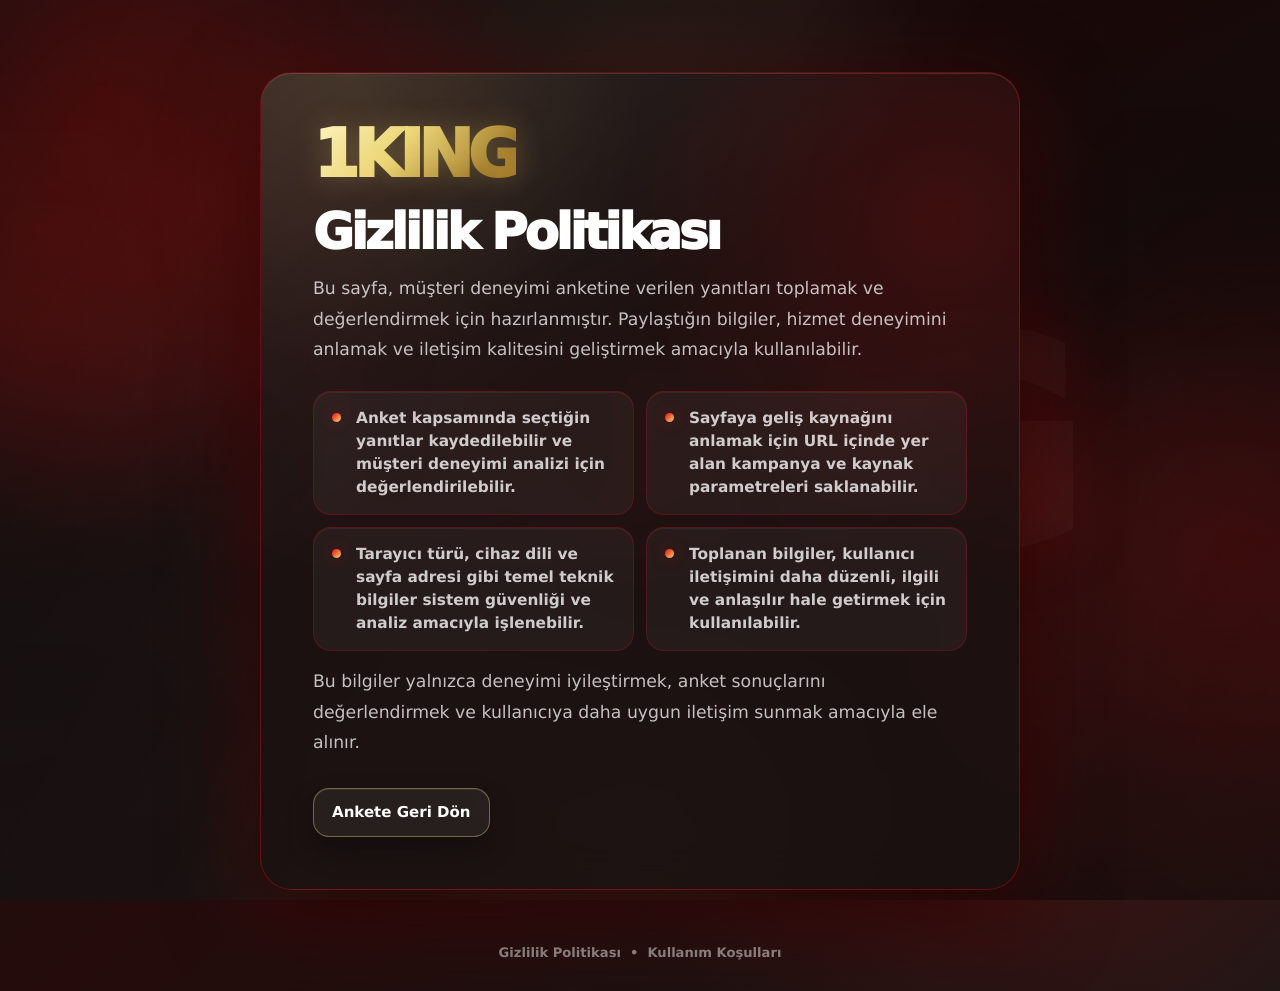
==== privacy.html @ 874cc549 "+" ====
<!DOCTYPE html>
<html lang="tr">

<head>
    <meta charset="UTF-8">
    <meta name="viewport" content="width=device-width, initial-scale=1.0">
    <title>Gizlilik Politikası | 1KING</title>

    <meta name="description" content="1KING müşteri deneyimi anketi için gizlilik politikası.">
    <meta name="theme-color" content="#171716">

    <meta property="og:title" content="Gizlilik Politikası | 1KING">
    <meta property="og:description" content="1KING müşteri deneyimi anketi için gizlilik politikası.">
    <meta property="og:type" content="website">

    <link rel="icon" type="image/svg+xml" href="assets/images/favicon.svg">
    <link rel="stylesheet" href="assets/css/style.css">
</head>

<body>
    <div class="site-shell legal-page">
        <div class="background-scene" aria-hidden="true">
            <div class="background-scene__grid"></div>
            <div class="background-scene__glow background-scene__glow--one"></div>
            <div class="background-scene__glow background-scene__glow--two"></div>
            <div class="background-scene__glow background-scene__glow--three"></div>
            <div class="background-scene__watermark">1KING</div>
        </div>

        <main class="legal-main">
            <article class="legal-card" aria-labelledby="privacy-title">
                <div class="legal-card__content">
                    <a class="legal-logo" href="index.html" aria-label="1KING ana sayfa">1KING</a>

                    <h1 id="privacy-title">Gizlilik Politikası</h1>

                    <p>
                        Bu sayfa, müşteri deneyimi anketine verilen yanıtları toplamak ve değerlendirmek için
                        hazırlanmıştır.
                        Paylaştığın bilgiler, hizmet deneyimini anlamak ve iletişim kalitesini geliştirmek amacıyla
                        kullanılabilir.
                    </p>

                    <ul class="legal-list">
                        <li>
                            Anket kapsamında seçtiğin yanıtlar kaydedilebilir ve müşteri deneyimi analizi için
                            değerlendirilebilir.
                        </li>
                        <li>
                            Sayfaya geliş kaynağını anlamak için URL içinde yer alan kampanya ve kaynak parametreleri
                            saklanabilir.
                        </li>
                        <li>
                            Tarayıcı türü, cihaz dili ve sayfa adresi gibi temel teknik bilgiler sistem güvenliği ve
                            analiz amacıyla işlenebilir.
                        </li>
                        <li>
                            Toplanan bilgiler, kullanıcı iletişimini daha düzenli, ilgili ve anlaşılır hale getirmek
                            için kullanılabilir.
                        </li>
                    </ul>

                    <p>
                        Bu bilgiler yalnızca deneyimi iyileştirmek, anket sonuçlarını değerlendirmek ve kullanıcıya daha
                        uygun iletişim
                        sunmak amacıyla ele alınır.
                    </p>

                    <a class="back-link" href="index.html">Ankete Geri Dön</a>
                </div>
            </article>
        </main>

        <footer class="site-footer">
            <nav class="footer-nav" aria-label="Alt bağlantılar">
                <a href="privacy.html">Gizlilik Politikası</a>
                <span aria-hidden="true">•</span>
                <a href="terms.html">Kullanım Koşulları</a>
            </nav>
        </footer>
    </div>
</body>

</html>
---- assets/css/style.css ----
:root {
    --color-black: #171716;
    --color-gold: #ECD677;
    --color-red: #F40A0A;

    --color-white: #ffffff;
    --color-soft-white: rgba(255, 255, 255, 0.88);
    --color-muted: rgba(255, 255, 255, 0.62);
    --color-muted-strong: rgba(255, 255, 255, 0.74);

    --glass-bg: rgba(23, 23, 22, 0.72);
    --glass-bg-strong: rgba(28, 18, 18, 0.82);
    --glass-border: rgba(244, 10, 10, 0.36);
    --glass-border-soft: rgba(236, 214, 119, 0.18);

    --shadow-red: 0 24px 90px rgba(244, 10, 10, 0.24);
    --shadow-card: 0 28px 90px rgba(0, 0, 0, 0.52);
    --radius-card: clamp(24px, 5vw, 32px);
    --radius-button: 18px;

    --font-main: Inter, ui-sans-serif, system-ui, -apple-system, BlinkMacSystemFont, "Segoe UI", sans-serif;

    --container-padding: clamp(16px, 4vw, 32px);
    --card-padding: clamp(22px, 5vw, 42px);
    --ease-premium: cubic-bezier(0.22, 1, 0.36, 1);
}

*,
*::before,
*::after {
    box-sizing: border-box;
}

html {
    width: 100%;
    min-width: 320px;
    overflow-x: hidden;
    background: var(--color-black);
    color: var(--color-white);
    font-family: var(--font-main);
    font-size: 16px;
    line-height: 1.5;
    -webkit-text-size-adjust: 100%;
    text-size-adjust: 100%;
    scroll-behavior: smooth;
}

body {
    width: 100%;
    min-width: 320px;
    min-height: 100vh;
    min-height: 100svh;
    margin: 0;
    overflow-x: hidden;
    background:
        radial-gradient(circle at 18% 18%, rgba(244, 10, 10, 0.24), transparent 30%),
        radial-gradient(circle at 80% 72%, rgba(244, 10, 10, 0.16), transparent 32%),
        linear-gradient(135deg, #171716 0%, #210c0c 48%, #171716 100%);
    color: var(--color-white);
    font-family: var(--font-main);
    text-rendering: geometricPrecision;
    -webkit-font-smoothing: antialiased;
    -moz-osx-font-smoothing: grayscale;
}

button,
a {
    font: inherit;
}

button {
    border: 0;
}

a {
    color: inherit;
    text-decoration: none;
}

img,
svg {
    display: block;
    max-width: 100%;
}

.site-shell {
    position: relative;
    z-index: 1;
    display: flex;
    flex-direction: column;
    width: 100%;
    min-height: 100vh;
    min-height: 100svh;
    overflow: hidden;
    isolation: isolate;
}

.background-scene {
    position: fixed;
    inset: 0;
    z-index: -2;
    overflow: hidden;
    pointer-events: none;
    background:
        radial-gradient(circle at 50% 8%, rgba(236, 214, 119, 0.06), transparent 28%),
        linear-gradient(180deg, rgba(23, 23, 22, 0.1), rgba(23, 23, 22, 0.58));
}

.background-scene::before {
    content: "";
    position: absolute;
    inset: -20%;
    background:
        radial-gradient(circle at 20% 22%, rgba(244, 10, 10, 0.28), transparent 24%),
        radial-gradient(circle at 90% 64%, rgba(244, 10, 10, 0.18), transparent 26%),
        radial-gradient(circle at 42% 84%, rgba(236, 214, 119, 0.08), transparent 22%);
    filter: blur(18px);
    opacity: 0.82;
    animation: glowDrift 14s var(--ease-premium) infinite alternate;
}

.background-scene::after {
    content: "";
    position: absolute;
    inset: 0;
    background:
        linear-gradient(120deg, transparent 0%, rgba(255, 255, 255, 0.035) 45%, transparent 55%),
        radial-gradient(circle at center, transparent 0%, rgba(0, 0, 0, 0.34) 75%);
    opacity: 0.8;
}

.background-scene__grid {
    position: absolute;
    inset: 0;
    opacity: 0.17;
    background-image:
        linear-gradient(rgba(236, 214, 119, 0.12) 1px, transparent 1px),
        linear-gradient(90deg, rgba(244, 10, 10, 0.16) 1px, transparent 1px);
    background-size: 42px 42px;
    mask-image: radial-gradient(circle at center, black 0%, transparent 78%);
    -webkit-mask-image: radial-gradient(circle at center, black 0%, transparent 78%);
}

.background-scene__glow {
    position: absolute;
    width: clamp(180px, 40vw, 520px);
    aspect-ratio: 1;
    border-radius: 999px;
    filter: blur(20px);
    opacity: 0.55;
    mix-blend-mode: screen;
}

.background-scene__glow--one {
    top: 8%;
    left: -18%;
    background: radial-gradient(circle, rgba(244, 10, 10, 0.34), transparent 68%);
}

.background-scene__glow--two {
    right: -16%;
    bottom: 12%;
    background: radial-gradient(circle, rgba(244, 10, 10, 0.26), transparent 70%);
}

.background-scene__glow--three {
    left: 32%;
    bottom: -22%;
    background: radial-gradient(circle, rgba(236, 214, 119, 0.12), transparent 68%);
}

.background-scene__watermark {
    position: absolute;
    top: 50%;
    left: 50%;
    transform: translate(-50%, -50%);
    width: max-content;
    max-width: 100vw;
    color: rgba(255, 255, 255, 0.035);
    font-size: clamp(76px, 22vw, 330px);
    font-weight: 950;
    line-height: 0.8;
    letter-spacing: -0.12em;
    text-transform: uppercase;
    text-shadow: 0 0 70px rgba(244, 10, 10, 0.18);
    user-select: none;
    white-space: nowrap;
}

.survey-main {
    position: relative;
    z-index: 2;
    display: flex;
    flex: 1 0 auto;
    align-items: center;
    justify-content: center;
    width: 100%;
    padding: clamp(28px, 7vh, 72px) var(--container-padding) clamp(24px, 5vh, 56px);
}

.survey-section {
    display: grid;
    width: 100%;
    max-width: 680px;
    justify-items: center;
    gap: clamp(18px, 3.2vh, 30px);
}

.brand-logo {
    position: relative;
    display: inline-flex;
    align-items: center;
    justify-content: center;
    max-width: 100%;
    color: transparent;
    background: linear-gradient(135deg, #fff7c4 0%, var(--color-gold) 38%, #9d7525 78%, #fff2a1 100%);
    background-clip: text;
    -webkit-background-clip: text;
    font-size: clamp(42px, 12vw, 88px);
    font-weight: 950;
    line-height: 0.88;
    letter-spacing: -0.085em;
    text-align: center;
    text-transform: uppercase;
    text-shadow:
        0 0 24px rgba(236, 214, 119, 0.28),
        0 0 54px rgba(244, 10, 10, 0.16);
    filter: drop-shadow(0 14px 34px rgba(0, 0, 0, 0.5));
    animation: logoReveal 760ms var(--ease-premium) both;
}

.brand-logo::after {
    content: "";
    position: absolute;
    left: 9%;
    right: 4%;
    bottom: -12px;
    height: 1px;
    background: linear-gradient(90deg, transparent, rgba(236, 214, 119, 0.75), rgba(244, 10, 10, 0.55), transparent);
    box-shadow: 0 0 22px rgba(244, 10, 10, 0.42);
}

.survey-card {
    position: relative;
    width: 100%;
    max-width: 580px;
    min-height: 410px;
    overflow: hidden;
    border: 1px solid var(--glass-border);
    border-radius: var(--radius-card);
    background:
        linear-gradient(145deg, rgba(255, 255, 255, 0.075), transparent 34%),
        linear-gradient(180deg, rgba(244, 10, 10, 0.055), rgba(23, 23, 22, 0.76)),
        var(--glass-bg);
    box-shadow:
        var(--shadow-card),
        var(--shadow-red),
        inset 0 1px 0 rgba(255, 255, 255, 0.12),
        inset 0 0 0 1px rgba(236, 214, 119, 0.06);
    backdrop-filter: blur(22px);
    -webkit-backdrop-filter: blur(22px);
    animation: cardReveal 760ms 120ms var(--ease-premium) both;
}

.survey-card::before {
    content: "";
    position: absolute;
    inset: 0;
    border-radius: inherit;
    pointer-events: none;
    background:
        radial-gradient(circle at 16% 0%, rgba(236, 214, 119, 0.14), transparent 34%),
        radial-gradient(circle at 85% 18%, rgba(244, 10, 10, 0.18), transparent 34%);
    opacity: 0.9;
}

.survey-card::after {
    content: "";
    position: absolute;
    inset: 1px;
    border-radius: calc(var(--radius-card) - 1px);
    pointer-events: none;
    border: 1px solid rgba(255, 255, 255, 0.045);
}

.survey-card__shine {
    position: absolute;
    top: -44%;
    left: -32%;
    width: 78%;
    height: 78%;
    transform: rotate(32deg);
    background: linear-gradient(90deg, transparent, rgba(255, 255, 255, 0.08), transparent);
    opacity: 0.64;
    pointer-events: none;
}

.survey-card__inner {
    position: relative;
    z-index: 2;
    display: flex;
    min-height: 410px;
    padding: var(--card-padding);
}

.quiz-root {
    display: flex;
    width: 100%;
}

.quiz-view {
    display: flex;
    flex-direction: column;
    width: 100%;
    min-height: 100%;
    animation: contentIn 460ms var(--ease-premium) both;
}

.quiz-view.is-exiting {
    animation: contentOut 220ms ease both;
}

.step-area {
    display: grid;
    gap: 12px;
    margin-bottom: clamp(24px, 4vw, 34px);
}

.step-meta {
    display: flex;
    align-items: center;
    justify-content: space-between;
    gap: 14px;
}

.step-label {
    color: var(--color-gold);
    font-size: 0.82rem;
    font-weight: 800;
    letter-spacing: 0.08em;
    text-transform: uppercase;
    text-shadow: 0 0 18px rgba(236, 214, 119, 0.24);
}

.step-dots {
    display: inline-flex;
    align-items: center;
    justify-content: flex-end;
    gap: 7px;
}

.step-dot {
    width: 8px;
    height: 8px;
    border: 1px solid rgba(236, 214, 119, 0.28);
    border-radius: 999px;
    background: rgba(255, 255, 255, 0.11);
    box-shadow: inset 0 0 0 1px rgba(255, 255, 255, 0.035);
    transition:
        width 260ms var(--ease-premium),
        background-color 260ms var(--ease-premium),
        border-color 260ms var(--ease-premium),
        box-shadow 260ms var(--ease-premium);
}

.step-dot.is-active {
    width: 24px;
    border-color: rgba(244, 10, 10, 0.72);
    background: linear-gradient(90deg, var(--color-red), var(--color-gold));
    box-shadow: 0 0 18px rgba(244, 10, 10, 0.44);
}

.step-dot.is-complete {
    border-color: rgba(236, 214, 119, 0.56);
    background: rgba(236, 214, 119, 0.82);
    box-shadow: 0 0 14px rgba(236, 214, 119, 0.2);
}

.progress-track {
    position: relative;
    width: 100%;
    height: 5px;
    overflow: hidden;
    border-radius: 999px;
    background: rgba(255, 255, 255, 0.085);
    box-shadow:
        inset 0 0 0 1px rgba(255, 255, 255, 0.035),
        0 0 22px rgba(244, 10, 10, 0.08);
}

.progress-fill {
    position: absolute;
    inset: 0 auto 0 0;
    width: var(--progress, 33.333%);
    border-radius: inherit;
    background: linear-gradient(90deg, var(--color-red), #ff4747, var(--color-gold));
    box-shadow: 0 0 20px rgba(244, 10, 10, 0.46);
    transition: width 420ms var(--ease-premium);
}

.question-block {
    display: grid;
    gap: 12px;
    margin-bottom: clamp(22px, 5vw, 30px);
}

.question-kicker {
    margin: 0;
    color: var(--color-muted);
    font-size: clamp(0.78rem, 2.2vw, 0.88rem);
    font-weight: 700;
    letter-spacing: 0.08em;
    text-transform: uppercase;
}

.question-title {
    margin: 0;
    color: var(--color-white);
    font-size: clamp(1.36rem, 5.7vw, 2.15rem);
    font-weight: 860;
    line-height: 1.13;
    letter-spacing: -0.045em;
    text-wrap: balance;
}

.answers-list {
    display: grid;
    gap: 12px;
    margin-top: auto;
}

.answer-button {
    position: relative;
    display: grid;
    grid-template-columns: auto 1fr;
    align-items: center;
    width: 100%;
    min-height: 58px;
    padding: 15px 16px;
    overflow: hidden;
    border: 1px solid rgba(244, 10, 10, 0.38);
    border-radius: var(--radius-button);
    background:
        linear-gradient(135deg, rgba(255, 255, 255, 0.07), transparent 44%),
        rgba(16, 15, 15, 0.78);
    color: var(--color-soft-white);
    text-align: left;
    cursor: pointer;
    box-shadow:
        0 12px 26px rgba(0, 0, 0, 0.24),
        inset 0 1px 0 rgba(255, 255, 255, 0.08);
    transition:
        transform 240ms var(--ease-premium),
        border-color 240ms var(--ease-premium),
        background-color 240ms var(--ease-premium),
        box-shadow 240ms var(--ease-premium),
        color 240ms var(--ease-premium),
        opacity 240ms var(--ease-premium);
    -webkit-tap-highlight-color: transparent;
}

.answer-button::before {
    content: "";
    position: absolute;
    inset: 0;
    background:
        radial-gradient(circle at 90% 20%, rgba(236, 214, 119, 0.12), transparent 28%),
        linear-gradient(90deg, rgba(244, 10, 10, 0.12), transparent 62%);
    opacity: 0;
    transition: opacity 240ms var(--ease-premium);
}

.answer-button::after {
    content: "";
    position: absolute;
    top: 0;
    bottom: 0;
    left: -38%;
    width: 30%;
    transform: skewX(-20deg);
    background: linear-gradient(90deg, transparent, rgba(255, 255, 255, 0.13), transparent);
    opacity: 0;
    transition:
        left 520ms var(--ease-premium),
        opacity 220ms var(--ease-premium);
}

.answer-button__mark {
    position: relative;
    z-index: 1;
    display: inline-grid;
    place-items: center;
    width: 31px;
    height: 31px;
    margin-right: 12px;
    border: 1px solid rgba(236, 214, 119, 0.28);
    border-radius: 999px;
    color: var(--color-gold);
    background: rgba(255, 255, 255, 0.045);
    font-size: 0.78rem;
    font-weight: 900;
    letter-spacing: -0.03em;
    box-shadow: inset 0 0 0 1px rgba(255, 255, 255, 0.04);
    transition:
        background-color 240ms var(--ease-premium),
        border-color 240ms var(--ease-premium),
        color 240ms var(--ease-premium),
        box-shadow 240ms var(--ease-premium);
}

.answer-button__text {
    position: relative;
    z-index: 1;
    color: inherit;
    font-size: clamp(0.94rem, 3.7vw, 1.02rem);
    font-weight: 700;
    line-height: 1.35;
}

.answer-button:hover {
    transform: translateY(-3px);
    border-color: rgba(244, 10, 10, 0.74);
    color: #ffffff;
    background-color: rgba(27, 17, 17, 0.9);
    box-shadow:
        0 18px 34px rgba(0, 0, 0, 0.34),
        0 0 28px rgba(244, 10, 10, 0.24),
        inset 0 1px 0 rgba(255, 255, 255, 0.1);
}

.answer-button:hover::before {
    opacity: 1;
}

.answer-button:hover::after {
    left: 118%;
    opacity: 1;
}

.answer-button:hover .answer-button__mark {
    border-color: rgba(236, 214, 119, 0.72);
    background: rgba(236, 214, 119, 0.13);
    box-shadow: 0 0 18px rgba(236, 214, 119, 0.16);
}

.answer-button:active {
    transform: translateY(-1px) scale(0.99);
}

.answer-button.is-selected {
    border-color: rgba(236, 214, 119, 0.92);
    color: #ffffff;
    background:
        linear-gradient(135deg, rgba(236, 214, 119, 0.12), transparent 40%),
        linear-gradient(90deg, rgba(244, 10, 10, 0.22), rgba(30, 18, 18, 0.92));
    box-shadow:
        0 18px 38px rgba(0, 0, 0, 0.32),
        0 0 34px rgba(244, 10, 10, 0.34),
        inset 0 1px 0 rgba(255, 255, 255, 0.11);
}

.answer-button.is-selected::before {
    opacity: 1;
}

.answer-button.is-selected .answer-button__mark {
    border-color: rgba(236, 214, 119, 0.96);
    color: #171716;
    background: var(--color-gold);
    box-shadow:
        0 0 18px rgba(236, 214, 119, 0.24),
        inset 0 0 0 1px rgba(255, 255, 255, 0.22);
}

.answer-button:disabled {
    cursor: default;
    pointer-events: none;
}

.answer-button:disabled:not(.is-selected) {
    opacity: 0.54;
}

.loading-view,
.final-view {
    display: flex;
    flex-direction: column;
    align-items: center;
    justify-content: center;
    width: 100%;
    min-height: 100%;
    text-align: center;
}

.loading-orb {
    position: relative;
    width: clamp(76px, 22vw, 104px);
    height: clamp(76px, 22vw, 104px);
    margin-bottom: 26px;
    border-radius: 999px;
    background:
        radial-gradient(circle at 35% 28%, rgba(236, 214, 119, 0.85), transparent 18%),
        radial-gradient(circle at center, rgba(244, 10, 10, 0.58), rgba(244, 10, 10, 0.08) 62%, transparent 68%);
    box-shadow:
        0 0 38px rgba(244, 10, 10, 0.36),
        inset 0 0 26px rgba(236, 214, 119, 0.14);
}

.loading-orb::before,
.loading-orb::after {
    content: "";
    position: absolute;
    inset: -8px;
    border: 1px solid rgba(244, 10, 10, 0.42);
    border-top-color: rgba(236, 214, 119, 0.82);
    border-radius: inherit;
    animation: spin 1100ms linear infinite;
}

.loading-orb::after {
    inset: 9px;
    border-color: rgba(236, 214, 119, 0.24);
    border-bottom-color: rgba(244, 10, 10, 0.9);
    animation-duration: 1450ms;
    animation-direction: reverse;
}

.loading-title,
.final-title {
    margin: 0;
    color: #ffffff;
    font-size: clamp(1.45rem, 6vw, 2.34rem);
    font-weight: 900;
    line-height: 1.08;
    letter-spacing: -0.055em;
    text-wrap: balance;
}

.loading-title {
    max-width: 390px;
}

.loading-progress {
    position: relative;
    width: min(100%, 360px);
    height: 10px;
    margin-top: 28px;
    overflow: hidden;
    border-radius: 999px;
    background: rgba(255, 255, 255, 0.09);
    box-shadow:
        inset 0 0 0 1px rgba(255, 255, 255, 0.05),
        0 0 26px rgba(244, 10, 10, 0.08);
}

.loading-progress__fill {
    position: absolute;
    inset: 0 auto 0 0;
    width: 0;
    border-radius: inherit;
    background: linear-gradient(90deg, var(--color-red), #ff4b4b, var(--color-gold));
    box-shadow: 0 0 24px rgba(244, 10, 10, 0.5);
    animation: loadingFill 3000ms linear forwards;
}

.final-badge {
    display: inline-flex;
    align-items: center;
    justify-content: center;
    width: clamp(64px, 18vw, 88px);
    height: clamp(64px, 18vw, 88px);
    margin-bottom: 22px;
    border: 1px solid rgba(236, 214, 119, 0.54);
    border-radius: 999px;
    background:
        radial-gradient(circle at 30% 22%, rgba(236, 214, 119, 0.28), transparent 32%),
        rgba(255, 255, 255, 0.06);
    color: var(--color-gold);
    box-shadow:
        0 0 34px rgba(236, 214, 119, 0.18),
        0 0 42px rgba(244, 10, 10, 0.18),
        inset 0 1px 0 rgba(255, 255, 255, 0.1);
}

.final-badge svg {
    width: 42%;
    height: 42%;
}

.final-text {
    max-width: 420px;
    margin: 14px auto 0;
    color: var(--color-muted-strong);
    font-size: clamp(0.98rem, 3.6vw, 1.08rem);
    font-weight: 500;
    line-height: 1.65;
}

.final-cta {
    position: relative;
    display: inline-flex;
    align-items: center;
    justify-content: center;
    min-height: 56px;
    width: 100%;
    max-width: 360px;
    margin-top: 28px;
    padding: 15px 22px;
    overflow: hidden;
    border: 1px solid rgba(236, 214, 119, 0.62);
    border-radius: 18px;
    background:
        linear-gradient(135deg, rgba(255, 255, 255, 0.12), transparent 36%),
        linear-gradient(90deg, var(--color-red), #c80606);
    color: #ffffff;
    font-size: clamp(0.96rem, 3.8vw, 1.04rem);
    font-weight: 900;
    line-height: 1.2;
    text-align: center;
    box-shadow:
        0 18px 40px rgba(244, 10, 10, 0.3),
        inset 0 1px 0 rgba(255, 255, 255, 0.18);
    transition:
        transform 240ms var(--ease-premium),
        box-shadow 240ms var(--ease-premium),
        border-color 240ms var(--ease-premium),
        filter 240ms var(--ease-premium);
    -webkit-tap-highlight-color: transparent;
}

.final-cta::before {
    content: "";
    position: absolute;
    inset: 0;
    background: linear-gradient(90deg, transparent, rgba(236, 214, 119, 0.26), transparent);
    transform: translateX(-110%);
    transition: transform 540ms var(--ease-premium);
}

.final-cta span {
    position: relative;
    z-index: 1;
}

.final-cta:hover {
    transform: translateY(-3px);
    border-color: rgba(236, 214, 119, 0.9);
    box-shadow:
        0 22px 46px rgba(244, 10, 10, 0.38),
        0 0 34px rgba(236, 214, 119, 0.16),
        inset 0 1px 0 rgba(255, 255, 255, 0.22);
    filter: brightness(1.06);
}

.final-cta:hover::before {
    transform: translateX(110%);
}

.final-cta:active {
    transform: translateY(-1px) scale(0.99);
}

.fallback-message {
    display: grid;
    place-items: center;
    width: 100%;
    min-height: 260px;
    text-align: center;
}

.fallback-message p {
    max-width: 360px;
    margin: 0;
    color: var(--color-muted-strong);
    font-size: 1rem;
    line-height: 1.6;
}

.site-footer {
    position: relative;
    z-index: 3;
    flex: 0 0 auto;
    width: 100%;
    padding: 0 var(--container-padding) clamp(18px, 3vh, 28px);
}

.footer-nav {
    display: flex;
    flex-wrap: wrap;
    align-items: center;
    justify-content: center;
    gap: 9px;
    color: rgba(255, 255, 255, 0.46);
    font-size: 0.78rem;
    font-weight: 600;
    text-align: center;
}

.footer-nav a {
    position: relative;
    transition:
        color 220ms var(--ease-premium),
        text-shadow 220ms var(--ease-premium);
}

.footer-nav a::after {
    content: "";
    position: absolute;
    left: 0;
    right: 0;
    bottom: -4px;
    height: 1px;
    transform: scaleX(0);
    transform-origin: center;
    background: linear-gradient(90deg, var(--color-red), var(--color-gold));
    transition: transform 220ms var(--ease-premium);
}

.footer-nav a:hover {
    color: rgba(255, 255, 255, 0.82);
    text-shadow: 0 0 18px rgba(244, 10, 10, 0.24);
}

.footer-nav a:hover::after {
    transform: scaleX(1);
}

.legal-page {
    min-height: 100vh;
    min-height: 100svh;
}

.legal-main {
    position: relative;
    z-index: 2;
    display: flex;
    flex: 1 0 auto;
    align-items: center;
    justify-content: center;
    width: 100%;
    padding: clamp(32px, 8vh, 74px) var(--container-padding) clamp(28px, 6vh, 58px);
}

.legal-card {
    position: relative;
    width: 100%;
    max-width: 760px;
    overflow: hidden;
    border: 1px solid var(--glass-border);
    border-radius: var(--radius-card);
    background:
        linear-gradient(145deg, rgba(255, 255, 255, 0.072), transparent 38%),
        var(--glass-bg-strong);
    box-shadow:
        var(--shadow-card),
        var(--shadow-red),
        inset 0 1px 0 rgba(255, 255, 255, 0.12);
    backdrop-filter: blur(22px);
    -webkit-backdrop-filter: blur(22px);
    padding: clamp(24px, 6vw, 52px);
    animation: cardReveal 760ms var(--ease-premium) both;
}

.legal-card::before {
    content: "";
    position: absolute;
    inset: 0;
    background:
        radial-gradient(circle at 12% 0%, rgba(236, 214, 119, 0.12), transparent 28%),
        radial-gradient(circle at 90% 18%, rgba(244, 10, 10, 0.16), transparent 32%);
    pointer-events: none;
}

.legal-card__content {
    position: relative;
    z-index: 1;
}

.legal-logo {
    display: inline-flex;
    margin-bottom: 22px;
    color: transparent;
    background: linear-gradient(135deg, #fff7c4 0%, var(--color-gold) 42%, #9d7525 82%);
    background-clip: text;
    -webkit-background-clip: text;
    font-size: clamp(36px, 10vw, 66px);
    font-weight: 950;
    line-height: 0.9;
    letter-spacing: -0.085em;
    text-transform: uppercase;
    text-shadow: 0 0 28px rgba(236, 214, 119, 0.26);
}

.legal-card h1 {
    margin: 0;
    color: #ffffff;
    font-size: clamp(1.7rem, 6.5vw, 3.1rem);
    font-weight: 920;
    line-height: 1.05;
    letter-spacing: -0.06em;
    text-wrap: balance;
}

.legal-card p {
    margin: 16px 0 0;
    color: var(--color-muted-strong);
    font-size: clamp(0.98rem, 3.4vw, 1.08rem);
    font-weight: 500;
    line-height: 1.75;
}

.legal-list {
    display: grid;
    gap: 12px;
    margin: 26px 0 0;
    padding: 0;
    list-style: none;
}

.legal-list li {
    position: relative;
    padding: 15px 16px 15px 42px;
    border: 1px solid rgba(244, 10, 10, 0.24);
    border-radius: 18px;
    background: rgba(255, 255, 255, 0.045);
    color: rgba(255, 255, 255, 0.78);
    font-size: 0.96rem;
    font-weight: 620;
    line-height: 1.5;
    box-shadow: inset 0 1px 0 rgba(255, 255, 255, 0.055);
}

.legal-list li::before {
    content: "";
    position: absolute;
    top: 21px;
    left: 18px;
    width: 9px;
    height: 9px;
    border-radius: 999px;
    background: linear-gradient(135deg, var(--color-red), var(--color-gold));
    box-shadow: 0 0 16px rgba(244, 10, 10, 0.32);
}

.back-link {
    display: inline-flex;
    align-items: center;
    justify-content: center;
    min-height: 48px;
    margin-top: 30px;
    padding: 12px 18px;
    border: 1px solid rgba(236, 214, 119, 0.4);
    border-radius: 16px;
    background: rgba(255, 255, 255, 0.055);
    color: #ffffff;
    font-size: 0.94rem;
    font-weight: 850;
    box-shadow:
        0 14px 28px rgba(0, 0, 0, 0.26),
        inset 0 1px 0 rgba(255, 255, 255, 0.08);
    transition:
        transform 220ms var(--ease-premium),
        border-color 220ms var(--ease-premium),
        box-shadow 220ms var(--ease-premium),
        background-color 220ms var(--ease-premium);
}

.back-link:hover {
    transform: translateY(-2px);
    border-color: rgba(236, 214, 119, 0.78);
    background-color: rgba(244, 10, 10, 0.14);
    box-shadow:
        0 18px 36px rgba(0, 0, 0, 0.32),
        0 0 24px rgba(244, 10, 10, 0.18),
        inset 0 1px 0 rgba(255, 255, 255, 0.12);
}

.visually-hidden {
    position: absolute;
    width: 1px;
    height: 1px;
    margin: -1px;
    padding: 0;
    overflow: hidden;
    white-space: nowrap;
    border: 0;
    clip: rect(0 0 0 0);
    clip-path: inset(50%);
}

:focus {
    outline: none;
}

:focus-visible {
    outline: 3px solid rgba(236, 214, 119, 0.92);
    outline-offset: 4px;
}

@keyframes glowDrift {
    0% {
        transform: translate3d(-1.5%, -1%, 0) scale(1);
    }

    100% {
        transform: translate3d(1.5%, 1%, 0) scale(1.04);
    }
}

@keyframes logoReveal {
    0% {
        opacity: 0;
        transform: translateY(12px) scale(0.96);
        filter: blur(5px) drop-shadow(0 14px 34px rgba(0, 0, 0, 0.5));
    }

    100% {
        opacity: 1;
        transform: translateY(0) scale(1);
        filter: blur(0) drop-shadow(0 14px 34px rgba(0, 0, 0, 0.5));
    }
}

@keyframes cardReveal {
    0% {
        opacity: 0;
        transform: translateY(18px) scale(0.985);
        filter: blur(8px);
    }

    100% {
        opacity: 1;
        transform: translateY(0) scale(1);
        filter: blur(0);
    }
}

@keyframes contentIn {
    0% {
        opacity: 0;
        transform: translateY(12px);
        filter: blur(5px);
    }

    100% {
        opacity: 1;
        transform: translateY(0);
        filter: blur(0);
    }
}

@keyframes contentOut {
    0% {
        opacity: 1;
        transform: translateY(0);
        filter: blur(0);
    }

    100% {
        opacity: 0;
        transform: translateY(-8px);
        filter: blur(5px);
    }
}

@keyframes spin {
    to {
        transform: rotate(360deg);
    }
}

@keyframes loadingFill {
    0% {
        width: 0;
    }

    100% {
        width: 100%;
    }
}

@media (min-width: 480px) {
    .survey-card {
        min-height: 440px;
    }

    .survey-card__inner {
        min-height: 440px;
    }

    .answer-button {
        min-height: 62px;
        padding: 16px 18px;
    }

    .answer-button__mark {
        width: 34px;
        height: 34px;
        margin-right: 14px;
    }

    .footer-nav {
        font-size: 0.82rem;
    }
}

@media (min-width: 768px) {
    .survey-main {
        padding-top: clamp(46px, 8vh, 82px);
        padding-bottom: clamp(36px, 6vh, 68px);
    }

    .survey-section {
        gap: 30px;
    }

    .survey-card {
        max-width: 600px;
        min-height: 462px;
    }

    .survey-card__inner {
        min-height: 462px;
    }

    .step-area {
        margin-bottom: 34px;
    }

    .question-block {
        margin-bottom: 32px;
    }

    .answers-list {
        gap: 14px;
    }

    .answer-button {
        grid-template-columns: auto 1fr;
        min-height: 66px;
        padding: 17px 20px;
    }

    .site-footer {
        padding-bottom: 28px;
    }

    .legal-list {
        grid-template-columns: repeat(2, minmax(0, 1fr));
    }

    .legal-list li {
        min-height: 92px;
    }
}

@media (min-width: 1024px) {
    body {
        background:
            radial-gradient(circle at 16% 20%, rgba(244, 10, 10, 0.22), transparent 28%),
            radial-gradient(circle at 84% 76%, rgba(244, 10, 10, 0.17), transparent 34%),
            linear-gradient(135deg, #171716 0%, #250b0b 46%, #171716 100%);
    }

    .survey-card {
        max-width: 610px;
        min-height: 476px;
    }

    .survey-card__inner {
        min-height: 476px;
    }

    .background-scene__grid {
        background-size: 48px 48px;
        opacity: 0.2;
    }

    .answer-button:hover {
        transform: translateY(-4px);
    }
}

@media (min-width: 1440px) {
    .survey-section {
        max-width: 720px;
    }

    .survey-card {
        max-width: 620px;
    }

    .background-scene__watermark {
        font-size: clamp(260px, 21vw, 380px);
    }
}

@media (max-width: 374px) {
    :root {
        --container-padding: 12px;
        --card-padding: 18px;
    }

    .survey-main {
        padding-top: 24px;
        padding-bottom: 20px;
    }

    .survey-section {
        gap: 18px;
    }

    .brand-logo {
        font-size: 40px;
    }

    .brand-logo::after {
        bottom: -9px;
    }

    .survey-card {
        min-height: 404px;
        border-radius: 23px;
    }

    .survey-card__inner {
        min-height: 404px;
    }

    .question-title {
        font-size: 1.28rem;
    }

    .answer-button {
        min-height: 56px;
        padding: 13px 13px;
        border-radius: 16px;
    }

    .answer-button__mark {
        width: 29px;
        height: 29px;
        margin-right: 10px;
    }

    .answer-button__text {
        font-size: 0.91rem;
    }

    .step-label {
        font-size: 0.76rem;
    }

    .footer-nav {
        font-size: 0.74rem;
    }
}

@media (hover: none) {

    .answer-button:hover,
    .final-cta:hover,
    .back-link:hover {
        transform: none;
    }

    .answer-button:hover::after,
    .final-cta:hover::before {
        opacity: 0;
        transform: none;
    }
}

@media (prefers-reduced-motion: reduce) {

    *,
    *::before,
    *::after {
        scroll-behavior: auto !important;
        animation-duration: 1ms !important;
        animation-iteration-count: 1 !important;
        transition-duration: 1ms !important;
    }

    .loading-progress__fill {
        width: 100%;
    }
}
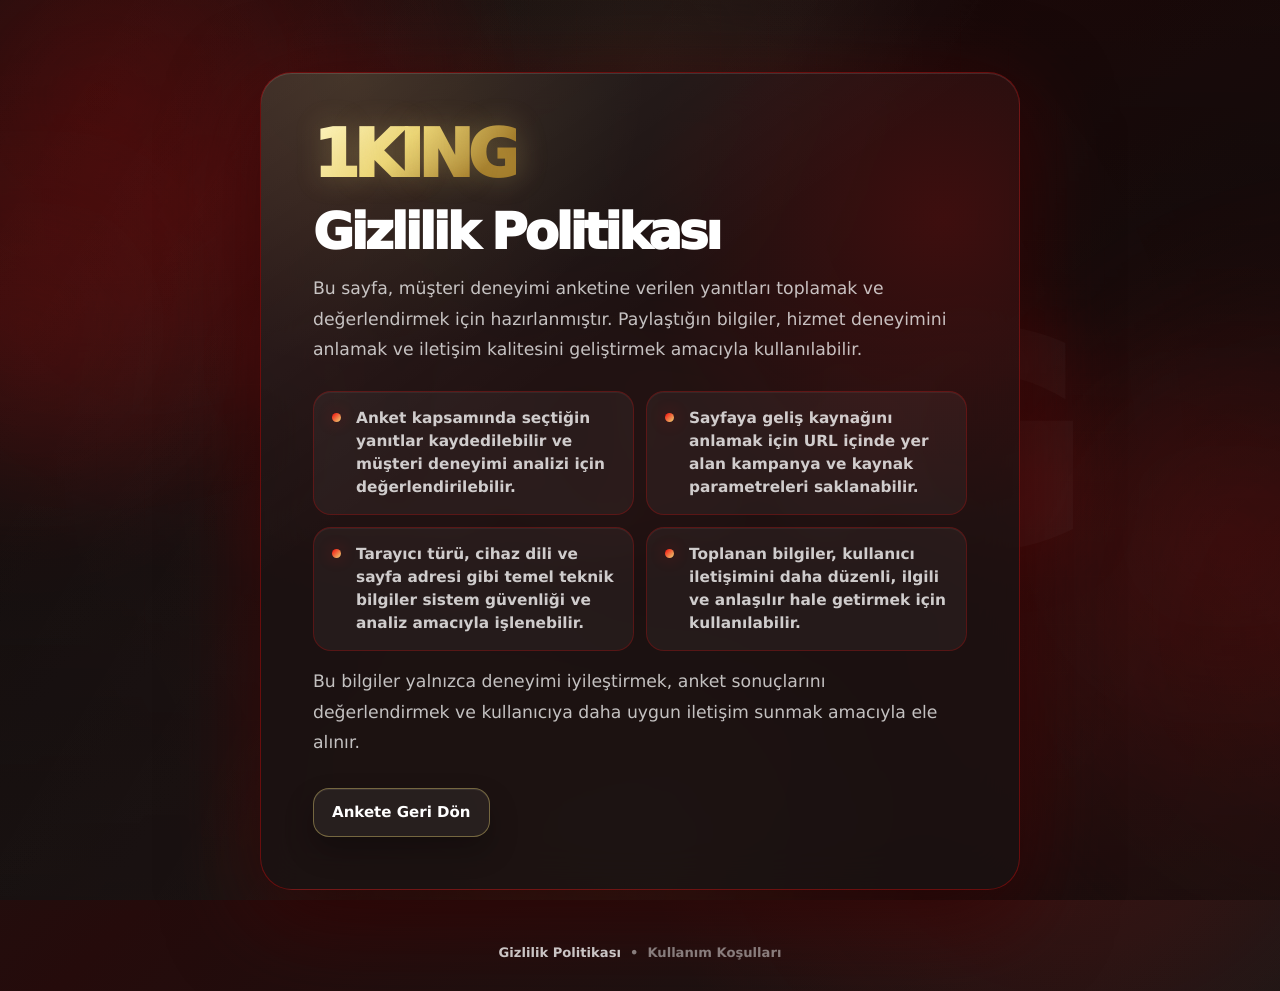
==== commit 33da88cc: "+" ====
--- a/privacy.html
+++ b/privacy.html
@@ -3,7 +3,7 @@
 
 <head>
     <meta charset="UTF-8">
-    <meta name="viewport" content="width=device-width, initial-scale=1.0">
+    <meta name="viewport" content="width=device-width, initial-scale=1.0, viewport-fit=cover">
     <title>Gizlilik Politikası | 1KING</title>
 
     <meta name="description" content="1KING müşteri deneyimi anketi için gizlilik politikası.">
@@ -73,7 +73,7 @@
 
         <footer class="site-footer">
             <nav class="footer-nav" aria-label="Alt bağlantılar">
-                <a href="privacy.html">Gizlilik Politikası</a>
+                <a href="privacy.html" aria-current="page">Gizlilik Politikası</a>
                 <span aria-hidden="true">•</span>
                 <a href="terms.html">Kullanım Koşulları</a>
             </nav>
--- a/assets/css/style.css
+++ b/assets/css/style.css
@@ -23,6 +23,19 @@
     --container-padding: clamp(16px, 4vw, 32px);
     --card-padding: clamp(22px, 5vw, 42px);
     --ease-premium: cubic-bezier(0.22, 1, 0.36, 1);
+    --safe-area-top: 0px;
+    --safe-area-right: 0px;
+    --safe-area-bottom: 0px;
+    --safe-area-left: 0px;
+}
+
+@supports (padding: env(safe-area-inset-top)) {
+    :root {
+        --safe-area-top: env(safe-area-inset-top, 0px);
+        --safe-area-right: env(safe-area-inset-right, 0px);
+        --safe-area-bottom: env(safe-area-inset-bottom, 0px);
+        --safe-area-left: env(safe-area-inset-left, 0px);
+    }
 }
 
 *,
@@ -43,6 +56,7 @@
     -webkit-text-size-adjust: 100%;
     text-size-adjust: 100%;
     scroll-behavior: smooth;
+    color-scheme: dark;
 }
 
 body {
@@ -70,11 +84,19 @@
 
 button {
     border: 0;
+    border-radius: 0;
+    -webkit-appearance: none;
+    appearance: none;
 }
 
 a {
     color: inherit;
     text-decoration: none;
+}
+
+button,
+a {
+    touch-action: manipulation;
 }
 
 img,
@@ -196,6 +218,11 @@
     justify-content: center;
     width: 100%;
     padding: clamp(28px, 7vh, 72px) var(--container-padding) clamp(24px, 5vh, 56px);
+    padding:
+        calc(clamp(28px, 7vh, 72px) + var(--safe-area-top))
+        calc(var(--container-padding) + var(--safe-area-right))
+        clamp(24px, 5vh, 56px)
+        calc(var(--container-padding) + var(--safe-area-left));
 }
 
 .survey-section {
@@ -421,6 +448,12 @@
     line-height: 1.13;
     letter-spacing: -0.045em;
     text-wrap: balance;
+}
+
+.question-title[tabindex="-1"],
+.loading-title[tabindex="-1"],
+.final-title[tabindex="-1"] {
+    outline: none;
 }
 
 .answers-list {
@@ -517,30 +550,32 @@
     line-height: 1.35;
 }
 
-.answer-button:hover {
-    transform: translateY(-3px);
-    border-color: rgba(244, 10, 10, 0.74);
-    color: #ffffff;
-    background-color: rgba(27, 17, 17, 0.9);
-    box-shadow:
-        0 18px 34px rgba(0, 0, 0, 0.34),
-        0 0 28px rgba(244, 10, 10, 0.24),
-        inset 0 1px 0 rgba(255, 255, 255, 0.1);
-}
-
-.answer-button:hover::before {
-    opacity: 1;
-}
-
-.answer-button:hover::after {
-    left: 118%;
-    opacity: 1;
-}
-
-.answer-button:hover .answer-button__mark {
-    border-color: rgba(236, 214, 119, 0.72);
-    background: rgba(236, 214, 119, 0.13);
-    box-shadow: 0 0 18px rgba(236, 214, 119, 0.16);
+@media (hover: hover) and (pointer: fine) {
+    .answer-button:hover {
+        transform: translateY(-3px);
+        border-color: rgba(244, 10, 10, 0.74);
+        color: #ffffff;
+        background-color: rgba(27, 17, 17, 0.9);
+        box-shadow:
+            0 18px 34px rgba(0, 0, 0, 0.34),
+            0 0 28px rgba(244, 10, 10, 0.24),
+            inset 0 1px 0 rgba(255, 255, 255, 0.1);
+    }
+
+    .answer-button:hover::before {
+        opacity: 1;
+    }
+
+    .answer-button:hover::after {
+        left: 118%;
+        opacity: 1;
+    }
+
+    .answer-button:hover .answer-button__mark {
+        border-color: rgba(236, 214, 119, 0.72);
+        background: rgba(236, 214, 119, 0.13);
+        box-shadow: 0 0 18px rgba(236, 214, 119, 0.16);
+    }
 }
 
 .answer-button:active {
@@ -726,6 +761,7 @@
         border-color 240ms var(--ease-premium),
         filter 240ms var(--ease-premium);
     -webkit-tap-highlight-color: transparent;
+    -webkit-text-fill-color: currentColor;
 }
 
 .final-cta::before {
@@ -742,22 +778,37 @@
     z-index: 1;
 }
 
-.final-cta:hover {
-    transform: translateY(-3px);
-    border-color: rgba(236, 214, 119, 0.9);
-    box-shadow:
-        0 22px 46px rgba(244, 10, 10, 0.38),
-        0 0 34px rgba(236, 214, 119, 0.16),
-        inset 0 1px 0 rgba(255, 255, 255, 0.22);
-    filter: brightness(1.06);
-}
-
-.final-cta:hover::before {
-    transform: translateX(110%);
+@media (hover: hover) and (pointer: fine) {
+    .final-cta:hover:not(.is-disabled) {
+        transform: translateY(-3px);
+        border-color: rgba(236, 214, 119, 0.9);
+        box-shadow:
+            0 22px 46px rgba(244, 10, 10, 0.38),
+            0 0 34px rgba(236, 214, 119, 0.16),
+            inset 0 1px 0 rgba(255, 255, 255, 0.22);
+        filter: brightness(1.06);
+    }
+
+    .final-cta:hover:not(.is-disabled)::before {
+        transform: translateX(110%);
+    }
 }
 
 .final-cta:active {
     transform: translateY(-1px) scale(0.99);
+}
+
+.final-cta.is-disabled {
+    cursor: not-allowed;
+    opacity: 0.58;
+    filter: saturate(0.55);
+    box-shadow:
+        0 12px 28px rgba(0, 0, 0, 0.26),
+        inset 0 1px 0 rgba(255, 255, 255, 0.1);
+}
+
+.final-cta.is-disabled:active {
+    transform: none;
 }
 
 .fallback-message {
@@ -782,6 +833,11 @@
     flex: 0 0 auto;
     width: 100%;
     padding: 0 var(--container-padding) clamp(18px, 3vh, 28px);
+    padding:
+        0
+        calc(var(--container-padding) + var(--safe-area-right))
+        calc(clamp(18px, 3vh, 28px) + var(--safe-area-bottom))
+        calc(var(--container-padding) + var(--safe-area-left));
 }
 
 .footer-nav {
@@ -803,6 +859,12 @@
         text-shadow 220ms var(--ease-premium);
 }
 
+.footer-nav a::before {
+    content: "";
+    position: absolute;
+    inset: -10px -4px;
+}
+
 .footer-nav a::after {
     content: "";
     position: absolute;
@@ -816,13 +878,19 @@
     transition: transform 220ms var(--ease-premium);
 }
 
-.footer-nav a:hover {
-    color: rgba(255, 255, 255, 0.82);
-    text-shadow: 0 0 18px rgba(244, 10, 10, 0.24);
-}
-
-.footer-nav a:hover::after {
-    transform: scaleX(1);
+@media (hover: hover) and (pointer: fine) {
+    .footer-nav a:hover {
+        color: rgba(255, 255, 255, 0.82);
+        text-shadow: 0 0 18px rgba(244, 10, 10, 0.24);
+    }
+
+    .footer-nav a:hover::after {
+        transform: scaleX(1);
+    }
+}
+
+.footer-nav a[aria-current="page"] {
+    color: rgba(255, 255, 255, 0.76);
 }
 
 .legal-page {
@@ -839,6 +907,11 @@
     justify-content: center;
     width: 100%;
     padding: clamp(32px, 8vh, 74px) var(--container-padding) clamp(28px, 6vh, 58px);
+    padding:
+        calc(clamp(32px, 8vh, 74px) + var(--safe-area-top))
+        calc(var(--container-padding) + var(--safe-area-right))
+        clamp(28px, 6vh, 58px)
+        calc(var(--container-padding) + var(--safe-area-left));
 }
 
 .legal-card {
@@ -965,14 +1038,16 @@
         background-color 220ms var(--ease-premium);
 }
 
-.back-link:hover {
-    transform: translateY(-2px);
-    border-color: rgba(236, 214, 119, 0.78);
-    background-color: rgba(244, 10, 10, 0.14);
-    box-shadow:
-        0 18px 36px rgba(0, 0, 0, 0.32),
-        0 0 24px rgba(244, 10, 10, 0.18),
-        inset 0 1px 0 rgba(255, 255, 255, 0.12);
+@media (hover: hover) and (pointer: fine) {
+    .back-link:hover {
+        transform: translateY(-2px);
+        border-color: rgba(236, 214, 119, 0.78);
+        background-color: rgba(244, 10, 10, 0.14);
+        box-shadow:
+            0 18px 36px rgba(0, 0, 0, 0.32),
+            0 0 24px rgba(244, 10, 10, 0.18),
+            inset 0 1px 0 rgba(255, 255, 255, 0.12);
+    }
 }
 
 .visually-hidden {
@@ -989,12 +1064,19 @@
 }
 
 :focus {
-    outline: none;
-}
-
-:focus-visible {
     outline: 3px solid rgba(236, 214, 119, 0.92);
     outline-offset: 4px;
+}
+
+@supports selector(:focus-visible) {
+    :focus:not(:focus-visible) {
+        outline: none;
+    }
+
+    :focus-visible {
+        outline: 3px solid rgba(236, 214, 119, 0.92);
+        outline-offset: 4px;
+    }
 }
 
 @keyframes glowDrift {
@@ -1256,18 +1338,33 @@
     }
 }
 
-@media (hover: none) {
-
-    .answer-button:hover,
-    .final-cta:hover,
-    .back-link:hover {
-        transform: none;
-    }
-
-    .answer-button:hover::after,
-    .final-cta:hover::before {
-        opacity: 0;
-        transform: none;
+@media (max-width: 767px) and (max-height: 700px) {
+    .survey-main {
+        align-items: flex-start;
+        padding-top: 20px;
+        padding-top: calc(20px + var(--safe-area-top));
+        padding-bottom: 20px;
+    }
+
+    .survey-section {
+        gap: 18px;
+    }
+
+    .brand-logo {
+        font-size: clamp(40px, 10vw, 58px);
+    }
+
+}
+
+@supports (-webkit-touch-callout: none) and (not (height: 100svh)) {
+    html {
+        height: -webkit-fill-available;
+    }
+
+    body,
+    .site-shell,
+    .legal-page {
+        min-height: -webkit-fill-available;
     }
 }
 
@@ -1285,4 +1382,8 @@
     .loading-progress__fill {
         width: 100%;
     }
-}+
+    .background-scene::before {
+        animation: none !important;
+    }
+}
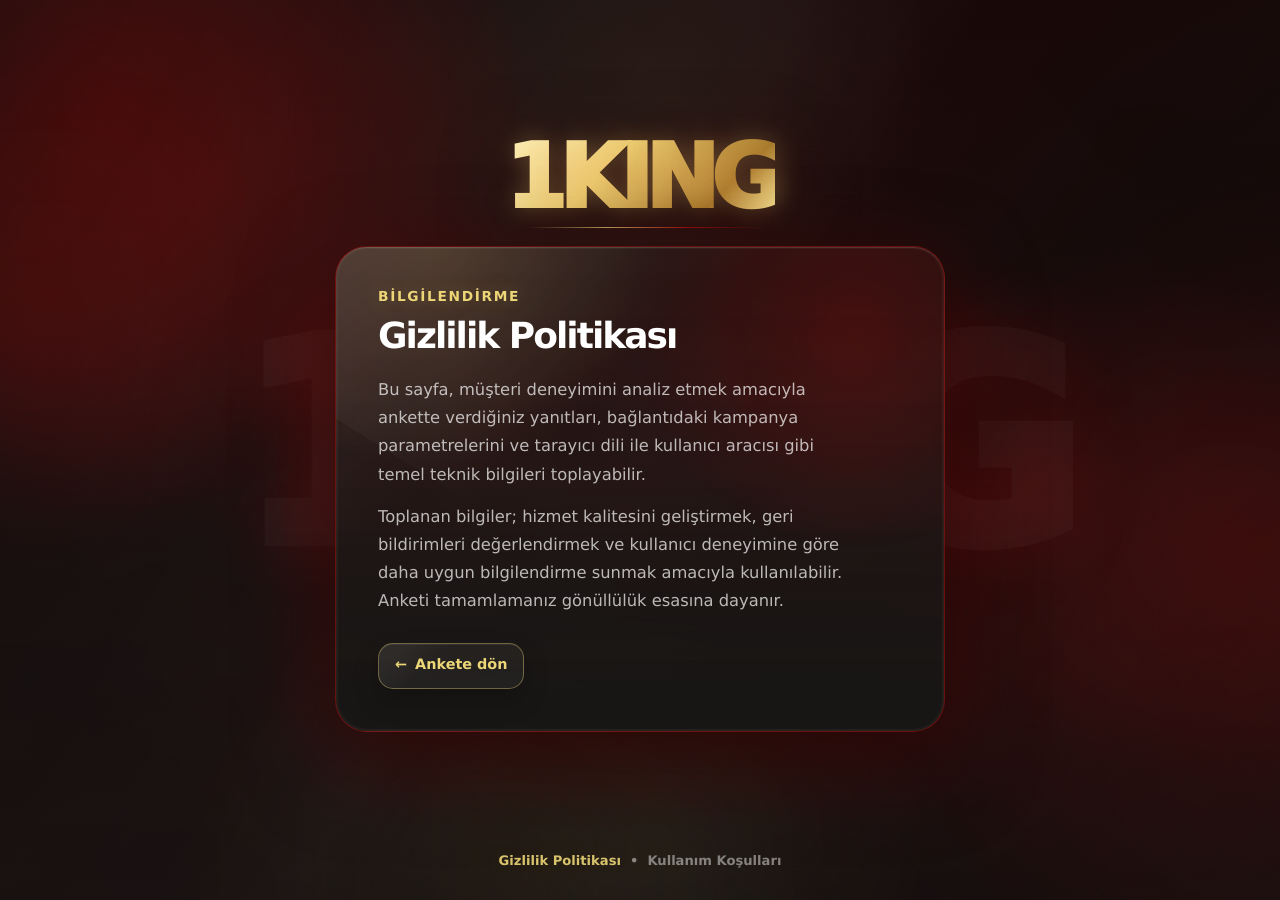
==== commit 8dc72e3b: "+" ====
--- a/privacy.html
+++ b/privacy.html
@@ -18,7 +18,7 @@
 </head>
 
 <body>
-    <div class="site-shell legal-page">
+    <div class="site-shell">
         <div class="background-scene" aria-hidden="true">
             <div class="background-scene__grid"></div>
             <div class="background-scene__glow background-scene__glow--one"></div>
@@ -27,48 +27,39 @@
             <div class="background-scene__watermark">1KING</div>
         </div>
 
-        <main class="legal-main">
-            <article class="legal-card" aria-labelledby="privacy-title">
-                <div class="legal-card__content">
-                    <a class="legal-logo" href="index.html" aria-label="1KING ana sayfa">1KING</a>
+        <main class="survey-main legal-document-main">
+            <section class="survey-section legal-document-section" aria-labelledby="privacy-title">
+                <a class="brand-logo legal-document-logo" href="index.html" aria-label="1KING ana sayfa">1KING</a>
 
-                    <h1 id="privacy-title">Gizlilik Politikası</h1>
+                <article class="survey-card legal-document-card">
+                    <div class="survey-card__shine" aria-hidden="true"></div>
 
-                    <p>
-                        Bu sayfa, müşteri deneyimi anketine verilen yanıtları toplamak ve değerlendirmek için
-                        hazırlanmıştır.
-                        Paylaştığın bilgiler, hizmet deneyimini anlamak ve iletişim kalitesini geliştirmek amacıyla
-                        kullanılabilir.
-                    </p>
+                    <div class="survey-card__inner legal-document-card__inner">
+                        <p class="legal-document-kicker">Bilgilendirme</p>
 
-                    <ul class="legal-list">
-                        <li>
-                            Anket kapsamında seçtiğin yanıtlar kaydedilebilir ve müşteri deneyimi analizi için
-                            değerlendirilebilir.
-                        </li>
-                        <li>
-                            Sayfaya geliş kaynağını anlamak için URL içinde yer alan kampanya ve kaynak parametreleri
-                            saklanabilir.
-                        </li>
-                        <li>
-                            Tarayıcı türü, cihaz dili ve sayfa adresi gibi temel teknik bilgiler sistem güvenliği ve
-                            analiz amacıyla işlenebilir.
-                        </li>
-                        <li>
-                            Toplanan bilgiler, kullanıcı iletişimini daha düzenli, ilgili ve anlaşılır hale getirmek
-                            için kullanılabilir.
-                        </li>
-                    </ul>
+                        <h1 id="privacy-title" class="legal-document-title">Gizlilik Politikası</h1>
 
-                    <p>
-                        Bu bilgiler yalnızca deneyimi iyileştirmek, anket sonuçlarını değerlendirmek ve kullanıcıya daha
-                        uygun iletişim
-                        sunmak amacıyla ele alınır.
-                    </p>
+                        <div class="legal-document-copy">
+                            <p>
+                                Bu sayfa, müşteri deneyimini analiz etmek amacıyla ankette verdiğiniz yanıtları,
+                                bağlantıdaki kampanya parametrelerini ve tarayıcı dili ile kullanıcı aracısı gibi
+                                temel teknik bilgileri toplayabilir.
+                            </p>
 
-                    <a class="back-link" href="index.html">Ankete Geri Dön</a>
-                </div>
-            </article>
+                            <p>
+                                Toplanan bilgiler; hizmet kalitesini geliştirmek, geri bildirimleri değerlendirmek
+                                ve kullanıcı deneyimine göre daha uygun bilgilendirme sunmak amacıyla kullanılabilir.
+                                Anketi tamamlamanız gönüllülük esasına dayanır.
+                            </p>
+                        </div>
+
+                        <a class="legal-document-back" href="index.html">
+                            <span aria-hidden="true">←</span>
+                            Ankete dön
+                        </a>
+                    </div>
+                </article>
+            </section>
         </main>
 
         <footer class="site-footer">
--- a/assets/css/style.css
+++ b/assets/css/style.css
@@ -1387,3 +1387,195 @@
         animation: none !important;
     }
 }
+/* =========================================================
+   Legal document pages
+   Same visual system as the main 1KING quiz card
+   ========================================================= */
+
+.legal-document-main {
+    align-items: center;
+    justify-content: center;
+}
+
+.legal-document-section {
+    max-width: 680px;
+}
+
+.legal-document-logo {
+    text-decoration: none;
+}
+
+.survey-card.legal-document-card {
+    width: 100%;
+    max-width: 580px;
+    min-height: 410px;
+}
+
+.legal-document-card__inner {
+    position: relative;
+    z-index: 2;
+    display: flex;
+    min-height: 410px;
+    flex-direction: column;
+    justify-content: center;
+    align-items: flex-start;
+    padding: var(--card-padding);
+}
+
+.legal-document-kicker {
+    margin: 0 0 12px;
+    color: var(--color-gold);
+    font-size: clamp(0.76rem, 2.2vw, 0.86rem);
+    font-weight: 850;
+    line-height: 1.2;
+    letter-spacing: 0.12em;
+    text-transform: uppercase;
+    text-shadow: 0 0 18px rgba(236, 214, 119, 0.24);
+}
+
+.legal-document-title {
+    margin: 0;
+    max-width: 460px;
+    color: #ffffff;
+    font-size: clamp(1.58rem, 6.2vw, 2.25rem);
+    font-weight: 900;
+    line-height: 1.08;
+    letter-spacing: -0.055em;
+    text-wrap: balance;
+}
+
+.legal-document-copy {
+    display: grid;
+    gap: 14px;
+    margin-top: 20px;
+    max-width: 470px;
+}
+
+.legal-document-copy p {
+    margin: 0;
+    color: rgba(255, 255, 255, 0.7);
+    font-size: clamp(0.94rem, 3.4vw, 1.02rem);
+    font-weight: 500;
+    line-height: 1.72;
+}
+
+.legal-document-back {
+    display: inline-flex;
+    align-items: center;
+    justify-content: center;
+    min-height: 46px;
+    margin-top: 28px;
+    padding: 11px 16px;
+    border: 1px solid rgba(236, 214, 119, 0.38);
+    border-radius: 15px;
+    background:
+        linear-gradient(135deg, rgba(255, 255, 255, 0.065), transparent 42%),
+        rgba(255, 255, 255, 0.045);
+    color: var(--color-gold);
+    font-size: 0.9rem;
+    font-weight: 850;
+    line-height: 1.2;
+    text-decoration: none;
+    box-shadow:
+        0 12px 26px rgba(0, 0, 0, 0.22),
+        inset 0 1px 0 rgba(255, 255, 255, 0.07);
+    transition:
+        transform 220ms var(--ease-premium),
+        border-color 220ms var(--ease-premium),
+        background-color 220ms var(--ease-premium),
+        box-shadow 220ms var(--ease-premium),
+        color 220ms var(--ease-premium);
+}
+
+.legal-document-back span {
+    margin-right: 8px;
+    transition: transform 220ms var(--ease-premium);
+}
+
+.legal-document-back:hover {
+    transform: translateY(-2px);
+    border-color: rgba(236, 214, 119, 0.72);
+    background-color: rgba(244, 10, 10, 0.12);
+    color: #ffffff;
+    box-shadow:
+        0 16px 32px rgba(0, 0, 0, 0.28),
+        0 0 24px rgba(244, 10, 10, 0.18),
+        inset 0 1px 0 rgba(255, 255, 255, 0.11);
+}
+
+.legal-document-back:hover span {
+    transform: translateX(-3px);
+}
+
+.footer-nav a[aria-current="page"] {
+    color: rgba(236, 214, 119, 0.9);
+    text-shadow: 0 0 18px rgba(236, 214, 119, 0.16);
+}
+
+@media (min-width: 480px) {
+    .survey-card.legal-document-card {
+        min-height: 440px;
+    }
+
+    .legal-document-card__inner {
+        min-height: 440px;
+    }
+}
+
+@media (min-width: 768px) {
+    .survey-card.legal-document-card {
+        max-width: 600px;
+        min-height: 462px;
+    }
+
+    .legal-document-card__inner {
+        min-height: 462px;
+    }
+}
+
+@media (min-width: 1024px) {
+    .survey-card.legal-document-card {
+        max-width: 610px;
+        min-height: 476px;
+    }
+
+    .legal-document-card__inner {
+        min-height: 476px;
+    }
+}
+
+@media (min-width: 1440px) {
+    .survey-card.legal-document-card {
+        max-width: 620px;
+    }
+}
+
+@media (max-width: 374px) {
+    .survey-card.legal-document-card {
+        min-height: 404px;
+    }
+
+    .legal-document-card__inner {
+        min-height: 404px;
+    }
+
+    .legal-document-title {
+        font-size: 1.42rem;
+    }
+
+    .legal-document-copy {
+        gap: 12px;
+        margin-top: 16px;
+    }
+
+    .legal-document-copy p {
+        font-size: 0.9rem;
+        line-height: 1.62;
+    }
+
+    .legal-document-back {
+        min-height: 44px;
+        margin-top: 22px;
+        padding: 10px 14px;
+    }
+}
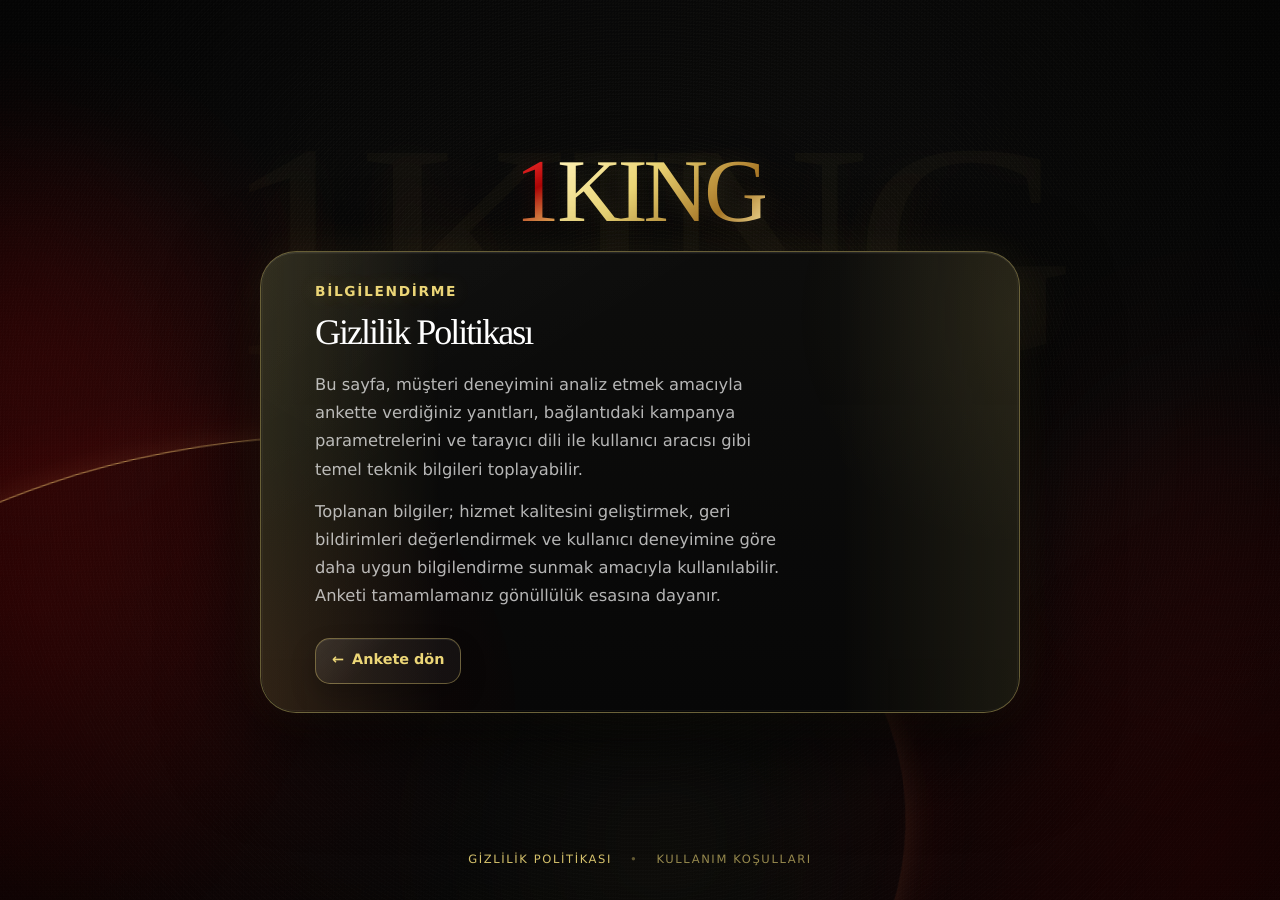
==== commit 647c321c: "update" ====
--- a/privacy.html
+++ b/privacy.html
@@ -29,7 +29,9 @@
 
         <main class="survey-main legal-document-main">
             <section class="survey-section legal-document-section" aria-labelledby="privacy-title">
-                <a class="brand-logo legal-document-logo" href="index.html" aria-label="1KING ana sayfa">1KING</a>
+                <a class="brand-logo legal-document-logo" href="index.html" aria-label="1KING ana sayfa">
+                    <span class="brand-logo__one">1</span><span class="brand-logo__king">KING</span>
+                </a>
 
                 <article class="survey-card legal-document-card">
                     <div class="survey-card__shine" aria-hidden="true"></div>
--- a/assets/css/style.css
+++ b/assets/css/style.css
@@ -27,6 +27,12 @@
     --safe-area-right: 0px;
     --safe-area-bottom: 0px;
     --safe-area-left: 0px;
+    --scene-glow-x: 0px;
+    --scene-glow-y: 0px;
+    --scene-watermark-x: 0px;
+    --scene-watermark-y: 0px;
+    --tilt-x: 0deg;
+    --tilt-y: 0deg;
 }
 
 @supports (padding: env(safe-area-inset-top)) {
@@ -207,6 +213,36 @@
     text-shadow: 0 0 70px rgba(244, 10, 10, 0.18);
     user-select: none;
     white-space: nowrap;
+}
+
+@media (min-width: 1024px) and (hover: hover) and (pointer: fine) and (prefers-reduced-motion: no-preference) {
+    html.has-premium-pointer .background-scene::before {
+        animation: none;
+        transform: translate3d(var(--scene-glow-x), var(--scene-glow-y), 0) scale(1.02);
+        transition: transform 220ms var(--ease-premium);
+    }
+
+    html.has-premium-pointer .background-scene__watermark {
+        transform: translate(
+            calc(-50% + var(--scene-watermark-x)),
+            calc(-50% + var(--scene-watermark-y))
+        );
+        transition: transform 260ms var(--ease-premium);
+    }
+
+    html.has-premium-pointer .survey-card.has-pointer-tilt.is-tilt-ready {
+        animation: none;
+        transform: perspective(1100px) rotateX(var(--tilt-x)) rotateY(var(--tilt-y)) translateZ(0);
+        transform-style: preserve-3d;
+        transform-origin: center;
+        backface-visibility: hidden;
+        will-change: transform;
+        transition: transform 160ms var(--ease-premium);
+    }
+
+    html.has-premium-pointer .survey-card.has-pointer-tilt.is-tilt-ready:not(.is-tilt-active) {
+        transition-duration: 520ms;
+    }
 }
 
 .survey-main {
@@ -340,11 +376,13 @@
     flex-direction: column;
     width: 100%;
     min-height: 100%;
-    animation: contentIn 460ms var(--ease-premium) both;
+    animation: contentIn 360ms var(--ease-premium) both;
+    will-change: opacity, transform, filter;
 }
 
 .quiz-view.is-exiting {
-    animation: contentOut 220ms ease both;
+    pointer-events: none;
+    animation: contentOut 180ms cubic-bezier(0.4, 0, 0.2, 1) both;
 }
 
 .step-area {
@@ -607,6 +645,10 @@
         inset 0 0 0 1px rgba(255, 255, 255, 0.22);
 }
 
+.answer-button.is-selected.is-pulsing {
+    animation: answerSelectedPulse 260ms var(--ease-premium) both;
+}
+
 .answer-button:disabled {
     cursor: default;
     pointer-events: none;
@@ -673,6 +715,17 @@
 
 .loading-title {
     max-width: 390px;
+}
+
+.loading-status {
+    min-height: 2.8em;
+    max-width: 340px;
+    margin: 13px auto 0;
+    color: rgba(236, 214, 119, 0.76);
+    font-size: clamp(0.78rem, 2.8vw, 0.88rem);
+    font-weight: 700;
+    line-height: 1.4;
+    letter-spacing: 0.025em;
 }
 
 .loading-progress {
@@ -688,6 +741,10 @@
         0 0 26px rgba(244, 10, 10, 0.08);
 }
 
+.loading-status + .loading-progress {
+    margin-top: 18px;
+}
+
 .loading-progress__fill {
     position: absolute;
     inset: 0 auto 0 0;
@@ -715,6 +772,34 @@
         0 0 34px rgba(236, 214, 119, 0.18),
         0 0 42px rgba(244, 10, 10, 0.18),
         inset 0 1px 0 rgba(255, 255, 255, 0.1);
+}
+
+.final-view {
+    animation: finalPremiumReveal 720ms var(--ease-premium) both;
+}
+
+.final-view .final-badge {
+    margin-bottom: 14px;
+    animation: finalBadgeReveal 680ms 80ms var(--ease-premium) both;
+}
+
+.final-light-sweep {
+    position: relative;
+    width: min(72%, 280px);
+    height: 1px;
+    margin: 0 auto 18px;
+    overflow: hidden;
+    background: linear-gradient(90deg, transparent, rgba(236, 214, 119, 0.26), transparent);
+}
+
+.final-light-sweep::after {
+    content: "";
+    position: absolute;
+    inset: 0;
+    background: linear-gradient(90deg, transparent, var(--color-red), var(--color-gold), transparent);
+    transform: translateX(-115%);
+    animation: finalLightSweep 1100ms 260ms var(--ease-premium) both;
+    box-shadow: 0 0 12px rgba(236, 214, 119, 0.42);
 }
 
 .final-badge svg {
@@ -762,6 +847,7 @@
         filter 240ms var(--ease-premium);
     -webkit-tap-highlight-color: transparent;
     -webkit-text-fill-color: currentColor;
+    animation: ctaBreathingGlow 3600ms 900ms ease-in-out infinite;
 }
 
 .final-cta::before {
@@ -1120,13 +1206,13 @@
 @keyframes contentIn {
     0% {
         opacity: 0;
-        transform: translateY(12px);
-        filter: blur(5px);
+        transform: translateY(10px) scale(0.992);
+        filter: blur(6px);
     }
 
     100% {
         opacity: 1;
-        transform: translateY(0);
+        transform: translateY(0) scale(1);
         filter: blur(0);
     }
 }
@@ -1134,13 +1220,13 @@
 @keyframes contentOut {
     0% {
         opacity: 1;
-        transform: translateY(0);
+        transform: translateY(0) scale(1);
         filter: blur(0);
     }
 
     100% {
         opacity: 0;
-        transform: translateY(-8px);
+        transform: translateY(-6px) scale(0.992);
         filter: blur(5px);
     }
 }
@@ -1158,6 +1244,97 @@
 
     100% {
         width: 100%;
+    }
+}
+
+@keyframes answerSelectedPulse {
+    0% {
+        transform: scale(1);
+        box-shadow:
+            0 18px 38px rgba(0, 0, 0, 0.32),
+            0 0 18px rgba(244, 10, 10, 0.24),
+            inset 0 1px 0 rgba(255, 255, 255, 0.11);
+    }
+
+    48% {
+        transform: scale(1.012);
+        box-shadow:
+            0 20px 42px rgba(0, 0, 0, 0.34),
+            0 0 30px rgba(244, 10, 10, 0.38),
+            0 0 18px rgba(236, 214, 119, 0.2),
+            inset 0 1px 0 rgba(255, 255, 255, 0.14);
+    }
+
+    100% {
+        transform: scale(1);
+        box-shadow:
+            0 18px 38px rgba(0, 0, 0, 0.32),
+            0 0 34px rgba(244, 10, 10, 0.34),
+            inset 0 1px 0 rgba(255, 255, 255, 0.11);
+    }
+}
+
+@keyframes finalPremiumReveal {
+    0% {
+        opacity: 0;
+        transform: translateY(12px) scale(0.985);
+        filter: blur(5px);
+    }
+
+    100% {
+        opacity: 1;
+        transform: translateY(0) scale(1);
+        filter: blur(0);
+    }
+}
+
+@keyframes finalBadgeReveal {
+    0% {
+        opacity: 0;
+        transform: scale(0.84);
+        box-shadow: 0 0 0 rgba(236, 214, 119, 0);
+    }
+
+    100% {
+        opacity: 1;
+        transform: scale(1);
+        box-shadow:
+            0 0 34px rgba(236, 214, 119, 0.18),
+            0 0 42px rgba(244, 10, 10, 0.18),
+            inset 0 1px 0 rgba(255, 255, 255, 0.1);
+    }
+}
+
+@keyframes finalLightSweep {
+    0% {
+        opacity: 0;
+        transform: translateX(-115%);
+    }
+
+    22% {
+        opacity: 1;
+    }
+
+    100% {
+        opacity: 0.68;
+        transform: translateX(115%);
+    }
+}
+
+@keyframes ctaBreathingGlow {
+    0%,
+    100% {
+        box-shadow:
+            0 18px 40px rgba(244, 10, 10, 0.27),
+            0 0 0 rgba(236, 214, 119, 0),
+            inset 0 1px 0 rgba(255, 255, 255, 0.18);
+    }
+
+    50% {
+        box-shadow:
+            0 20px 44px rgba(244, 10, 10, 0.33),
+            0 0 20px rgba(236, 214, 119, 0.1),
+            inset 0 1px 0 rgba(255, 255, 255, 0.2);
     }
 }
 
@@ -1258,6 +1435,9 @@
         opacity: 0.2;
     }
 
+}
+
+@media (min-width: 1024px) and (hover: hover) and (pointer: fine) {
     .answer-button:hover {
         transform: translateY(-4px);
     }
@@ -1387,11 +1567,6 @@
         animation: none !important;
     }
 }
-/* =========================================================
-   Legal document pages
-   Same visual system as the main 1KING quiz card
-   ========================================================= */
-
 .legal-document-main {
     align-items: center;
     justify-content: center;
@@ -1578,4 +1753,926 @@
         margin-top: 22px;
         padding: 10px 14px;
     }
-}+}
+
+:root {
+    --lux-black: #070707;
+    --lux-graphite: #11100f;
+    --lux-panel: rgba(10, 10, 9, 0.94);
+    --lux-panel-soft: rgba(20, 18, 15, 0.72);
+    --lux-gold: #ECD677;
+    --lux-gold-soft: rgba(236, 214, 119, 0.72);
+    --lux-gold-faint: rgba(236, 214, 119, 0.16);
+    --lux-red: #F40A0A;
+    --lux-red-soft: rgba(244, 10, 10, 0.38);
+    --lux-line: rgba(236, 214, 119, 0.26);
+    --lux-text: rgba(255, 255, 255, 0.92);
+    --lux-muted: rgba(255, 255, 255, 0.58);
+    --lux-radius: clamp(26px, 3vw, 36px);
+}
+
+body {
+    background:
+        radial-gradient(circle at -4% 60%, rgba(151, 7, 7, 0.25), transparent 35%),
+        radial-gradient(circle at 96% 92%, rgba(116, 5, 5, 0.2), transparent 32%),
+        linear-gradient(120deg, #090909 0%, #0d0d0c 48%, #070707 100%);
+}
+
+.background-scene {
+    background:
+        radial-gradient(circle at 3% 68%, rgba(244, 10, 10, 0.13), transparent 36%),
+        radial-gradient(circle at 94% 96%, rgba(244, 10, 10, 0.1), transparent 32%),
+        linear-gradient(180deg, rgba(7, 7, 7, 0.12), rgba(7, 7, 7, 0.68));
+}
+
+.background-scene::before {
+    inset: -12%;
+    opacity: 0.46;
+    filter: blur(34px);
+    background:
+        radial-gradient(circle at -2% 58%, rgba(244, 10, 10, 0.28), transparent 31%),
+        radial-gradient(circle at 96% 98%, rgba(162, 6, 6, 0.18), transparent 29%);
+    animation: luxuryGlowDrift 16s ease-in-out infinite alternate;
+}
+
+.background-scene::after {
+    opacity: 0.72;
+    background:
+        radial-gradient(circle at 50% 50%, transparent 0%, rgba(0, 0, 0, 0.22) 56%, rgba(0, 0, 0, 0.68) 100%),
+        repeating-radial-gradient(circle at 50% 50%, rgba(255, 255, 255, 0.018) 0 1px, transparent 1px 4px);
+}
+
+.background-scene__grid {
+    opacity: 0;
+}
+
+.background-scene__glow--one,
+.background-scene__glow--two,
+.background-scene__glow--three {
+    opacity: 0.28;
+    filter: blur(34px);
+}
+
+.background-scene::selection {
+    background: transparent;
+}
+
+.background-scene__watermark {
+    top: 28%;
+    color: rgba(236, 214, 119, 0.026);
+    font-family: Georgia, "Times New Roman", serif;
+    font-size: clamp(230px, 24vw, 420px);
+    font-weight: 500;
+    letter-spacing: -0.055em;
+    text-shadow:
+        0 0 54px rgba(236, 214, 119, 0.045),
+        0 0 96px rgba(244, 10, 10, 0.045);
+}
+
+.site-shell::before {
+    content: "";
+    position: fixed;
+    left: -27vw;
+    bottom: -30vw;
+    width: 98vw;
+    height: 66vw;
+    border: 1px solid rgba(236, 214, 119, 0.3);
+    border-top-color: rgba(255, 206, 117, 0.62);
+    border-left-color: rgba(244, 10, 10, 0.32);
+    border-right-color: transparent;
+    border-radius: 50%;
+    transform: rotate(-7deg);
+    pointer-events: none;
+    z-index: -1;
+    box-shadow:
+        0 0 28px rgba(236, 214, 119, 0.09),
+        0 0 72px rgba(244, 10, 10, 0.1);
+}
+
+.site-shell::after {
+    content: "";
+    position: fixed;
+    inset: 0;
+    pointer-events: none;
+    z-index: -1;
+    opacity: 0.13;
+    background-image:
+        radial-gradient(circle at 30% 20%, rgba(255, 255, 255, 0.16) 0 1px, transparent 1px),
+        radial-gradient(circle at 70% 80%, rgba(236, 214, 119, 0.12) 0 1px, transparent 1px);
+    background-size: 3px 3px, 5px 5px;
+    mix-blend-mode: soft-light;
+}
+
+.survey-main {
+    padding-top: clamp(28px, 4.5vh, 50px);
+    padding-bottom: clamp(22px, 3.5vh, 38px);
+}
+
+.survey-section {
+    max-width: 1120px;
+    gap: clamp(20px, 2.6vh, 28px);
+}
+
+.brand-area {
+    display: grid;
+    justify-items: center;
+    width: 100%;
+    gap: 7px;
+    animation: luxuryReveal 760ms cubic-bezier(0.22, 1, 0.36, 1) both;
+}
+
+.brand-logo {
+    position: relative;
+    display: inline-flex;
+    align-items: baseline;
+    justify-content: center;
+    gap: 0.015em;
+    font-family: Georgia, "Times New Roman", serif;
+    font-size: clamp(72px, 8vw, 118px);
+    font-weight: 500;
+    line-height: 0.8;
+    letter-spacing: -0.045em;
+    text-transform: uppercase;
+    background: none;
+    -webkit-background-clip: initial;
+    background-clip: initial;
+    color: transparent;
+    filter: drop-shadow(0 18px 34px rgba(0, 0, 0, 0.42));
+    text-shadow: none;
+    animation: none;
+}
+
+.brand-logo::after {
+    display: none;
+}
+
+.brand-logo__one {
+    color: transparent;
+    background: linear-gradient(155deg, #ff3131 0%, #a90707 46%, #f0c464 100%);
+    background-clip: text;
+    -webkit-background-clip: text;
+    -webkit-text-fill-color: transparent;
+    text-shadow: 0 0 24px rgba(244, 10, 10, 0.12);
+}
+
+.brand-logo__king {
+    color: transparent;
+    background: linear-gradient(135deg, #fff3bb 0%, #ecd677 38%, #a97726 78%, #ffe9a1 100%);
+    background-clip: text;
+    -webkit-background-clip: text;
+    -webkit-text-fill-color: transparent;
+    text-shadow: 0 0 20px rgba(236, 214, 119, 0.1);
+}
+
+.brand-subtitle {
+    margin: 0;
+    color: rgba(255, 255, 255, 0.66);
+    font-size: clamp(0.72rem, 1vw, 0.88rem);
+    font-weight: 500;
+    letter-spacing: 0.31em;
+    text-align: center;
+    text-transform: uppercase;
+}
+
+.luxury-tabs {
+    display: inline-flex;
+    align-items: center;
+    justify-content: center;
+    width: min(100%, 600px);
+    min-height: 30px;
+    margin-top: 11px;
+    overflow: visible;
+    border: 0;
+    border-radius: 0;
+    background: transparent;
+    box-shadow: none;
+    backdrop-filter: none;
+    -webkit-backdrop-filter: none;
+}
+
+.luxury-tabs span {
+    position: relative;
+    display: inline-flex;
+    align-items: center;
+    justify-content: center;
+    flex: 1 1 0;
+    min-width: 0;
+    padding: 5px 20px 9px;
+    color: rgba(236, 214, 119, 0.76);
+    font-size: clamp(0.62rem, 0.8vw, 0.72rem);
+    font-weight: 600;
+    letter-spacing: 0.12em;
+    line-height: 1.2;
+    text-align: center;
+    white-space: nowrap;
+    text-transform: uppercase;
+}
+
+.luxury-tabs span::after {
+    content: "";
+    position: absolute;
+    left: 15%;
+    right: 15%;
+    bottom: 0;
+    height: 1px;
+    background: linear-gradient(90deg, transparent, rgba(236, 214, 119, 0.7), transparent);
+}
+
+.luxury-tabs span+span::before {
+    content: "";
+    position: absolute;
+    left: 0;
+    top: 21%;
+    bottom: 30%;
+    width: 1px;
+    background: linear-gradient(180deg, transparent, rgba(236, 214, 119, 0.38), transparent);
+}
+
+.survey-card {
+    width: min(100%, 920px);
+    max-width: 920px;
+    min-height: 448px;
+    border: 1px solid rgba(236, 214, 119, 0.48);
+    border-radius: var(--lux-radius);
+    background:
+        radial-gradient(circle at 0% 100%, rgba(244, 10, 10, 0.04), transparent 35%),
+        linear-gradient(148deg, rgba(255, 255, 255, 0.022), transparent 30%),
+        linear-gradient(180deg, #0d0d0c, #070707);
+    box-shadow:
+        0 36px 100px rgba(0, 0, 0, 0.68),
+        0 0 0 1px rgba(255, 255, 255, 0.018),
+        0 16px 54px rgba(236, 214, 119, 0.055),
+        -16px 18px 60px rgba(244, 10, 10, 0.055),
+        inset 0 1px 0 rgba(255, 255, 255, 0.075);
+    backdrop-filter: blur(18px) saturate(0.9);
+    -webkit-backdrop-filter: blur(18px) saturate(0.9);
+}
+
+.survey-card::before {
+    background:
+        linear-gradient(90deg, rgba(236, 214, 119, 0.2), transparent 24%, transparent 76%, rgba(236, 214, 119, 0.13)),
+        radial-gradient(circle at 99% 14%, rgba(236, 214, 119, 0.07), transparent 27%),
+        radial-gradient(circle at 0% 100%, rgba(244, 10, 10, 0.08), transparent 31%);
+    opacity: 0.7;
+}
+
+.survey-card::after {
+    inset: 1px;
+    border: 1px solid rgba(255, 255, 255, 0.035);
+}
+
+.survey-card__shine {
+    width: 48%;
+    height: 86%;
+    top: -58%;
+    left: -20%;
+    opacity: 0.14;
+    background: linear-gradient(90deg, transparent, rgba(236, 214, 119, 0.11), transparent);
+}
+
+.survey-card__inner {
+    min-height: 448px;
+    padding: 32px clamp(34px, 4.5vw, 54px) 28px;
+}
+
+.quiz-view[data-view="question"] {
+    position: relative;
+}
+
+.quiz-view[data-view="question"]::before {
+    content: "1KING Insight";
+    display: block;
+    margin-bottom: 18px;
+    padding-bottom: 14px;
+    border-bottom: 1px solid rgba(236, 214, 119, 0.16);
+    color: rgba(236, 214, 119, 0.88);
+    font-family: Georgia, "Times New Roman", serif;
+    font-size: clamp(0.96rem, 1.25vw, 1.08rem);
+    font-weight: 500;
+    letter-spacing: -0.02em;
+}
+
+.quiz-view[data-view="question"]::after {
+    content: "Müşteri Deneyimi";
+    position: absolute;
+    top: 0;
+    right: 0;
+    color: rgba(255, 255, 255, 0.67);
+    font-size: clamp(0.72rem, 0.95vw, 0.82rem);
+    font-weight: 450;
+}
+
+.step-area {
+    position: relative;
+    display: grid;
+    grid-template-columns: minmax(0, 1fr) auto;
+    align-items: center;
+    gap: 12px 34px;
+    margin-bottom: 24px;
+}
+
+.step-meta {
+    display: contents;
+}
+
+.step-label {
+    grid-column: 1;
+    color: rgba(236, 214, 119, 0.72);
+    font-size: 0.8rem;
+    font-weight: 500;
+    letter-spacing: 0.08em;
+    text-transform: none;
+    text-shadow: none;
+}
+
+.step-dots {
+    grid-column: 2;
+    grid-row: 1 / span 2;
+    align-self: center;
+    gap: 11px;
+}
+
+.step-dot {
+    width: 13px;
+    height: 13px;
+    border-color: rgba(236, 214, 119, 0.36);
+    background: rgba(0, 0, 0, 0.34);
+    box-shadow:
+        inset 0 0 0 1px rgba(255, 255, 255, 0.035),
+        0 0 0 rgba(244, 10, 10, 0);
+}
+
+.step-dot.is-active {
+    width: 16px;
+    border-color: rgba(236, 214, 119, 0.82);
+    background: radial-gradient(circle, #f7dd7d 0 22%, #a50a0a 26% 44%, rgba(0, 0, 0, 0.35) 48%);
+    box-shadow:
+        0 0 14px rgba(244, 10, 10, 0.24),
+        0 0 0 1px rgba(236, 214, 119, 0.08);
+}
+
+.step-dot.is-complete {
+    border-color: rgba(236, 214, 119, 0.52);
+    background: rgba(236, 214, 119, 0.78);
+}
+
+.progress-track {
+    grid-column: 1;
+    height: 2px;
+    background: rgba(236, 214, 119, 0.1);
+    box-shadow: none;
+}
+
+.progress-fill {
+    background: linear-gradient(90deg, #c7953b, #efd477 70%, rgba(244, 10, 10, 0.6));
+    box-shadow: 0 0 12px rgba(236, 214, 119, 0.18);
+}
+
+.question-block {
+    justify-items: center;
+    gap: 8px;
+    max-width: 680px;
+    margin: 0 auto 20px;
+    text-align: center;
+}
+
+.question-kicker {
+    color: rgba(236, 214, 119, 0.74);
+    font-size: clamp(0.66rem, 0.85vw, 0.74rem);
+    font-weight: 600;
+    letter-spacing: 0.3em;
+    text-transform: uppercase;
+}
+
+.question-title {
+    max-width: 660px;
+    color: var(--lux-text);
+    font-family: Georgia, "Times New Roman", serif;
+    font-size: clamp(1.64rem, 2.15vw, 2rem);
+    font-weight: 400;
+    line-height: 1.28;
+    letter-spacing: -0.025em;
+}
+
+.answers-list {
+    width: min(100%, 680px);
+    margin: 0 auto;
+    gap: 12px;
+}
+
+.answer-button {
+    grid-template-columns: auto 1fr auto;
+    min-height: 58px;
+    padding: 10px 16px;
+    border-color: rgba(236, 214, 119, 0.24);
+    border-radius: 12px;
+    background:
+        linear-gradient(180deg, rgba(255, 255, 255, 0.035), rgba(255, 255, 255, 0.012)),
+        rgba(5, 5, 5, 0.54);
+    color: rgba(255, 255, 255, 0.84);
+    box-shadow:
+        0 8px 22px rgba(0, 0, 0, 0.16),
+        inset 0 1px 0 rgba(255, 255, 255, 0.04);
+}
+
+.answer-button::before {
+    background:
+        radial-gradient(circle at 0% 50%, rgba(236, 214, 119, 0.095), transparent 30%),
+        linear-gradient(90deg, rgba(236, 214, 119, 0.08), transparent 70%);
+}
+
+.answer-button::after {
+    content: "›";
+    position: relative;
+    inset: auto;
+    left: auto;
+    top: auto;
+    bottom: auto;
+    width: auto;
+    height: auto;
+    transform: none;
+    opacity: 1;
+    justify-self: end;
+    color: rgba(236, 214, 119, 0.86);
+    background: none;
+    font-size: 2rem;
+    font-weight: 300;
+    line-height: 1;
+    transition:
+        transform 240ms var(--ease-premium),
+        color 240ms var(--ease-premium);
+}
+
+.answer-button__mark {
+    width: 34px;
+    height: 34px;
+    border-color: rgba(236, 214, 119, 0.42);
+    color: rgba(236, 214, 119, 0.9);
+    background: rgba(236, 214, 119, 0.055);
+    font-family: Georgia, "Times New Roman", serif;
+    font-size: 0.98rem;
+    font-weight: 500;
+}
+
+.answer-button__text {
+    font-size: clamp(0.94rem, 1.25vw, 1.02rem);
+    font-weight: 450;
+    letter-spacing: -0.01em;
+}
+
+@media (hover: hover) and (pointer: fine) {
+    .answer-button:hover {
+        transform: translateY(-2px);
+        border-color: rgba(236, 214, 119, 0.5);
+        background-color: rgba(236, 214, 119, 0.035);
+        box-shadow:
+            0 16px 34px rgba(0, 0, 0, 0.3),
+            0 0 26px rgba(236, 214, 119, 0.09),
+            0 0 22px rgba(244, 10, 10, 0.08),
+            inset 0 1px 0 rgba(255, 255, 255, 0.075);
+    }
+
+    .answer-button:hover::after {
+        transform: translateX(3px);
+        color: #fff0a5;
+    }
+}
+
+.answer-button.is-selected {
+    border-color: rgba(236, 214, 119, 0.72);
+    background:
+        linear-gradient(90deg, rgba(236, 214, 119, 0.12), rgba(244, 10, 10, 0.08)),
+        rgba(12, 10, 8, 0.64);
+    box-shadow:
+        0 16px 38px rgba(0, 0, 0, 0.32),
+        0 0 28px rgba(236, 214, 119, 0.12),
+        0 0 28px rgba(244, 10, 10, 0.12),
+        inset 0 1px 0 rgba(255, 255, 255, 0.08);
+}
+
+.answer-button.is-selected .answer-button__mark {
+    color: #16120a;
+    border-color: rgba(236, 214, 119, 0.95);
+    background: linear-gradient(135deg, #fff0a7, #ecd677 52%, #a9782b);
+}
+
+.quiz-view[data-view="question"] .answers-list::after {
+    content: "◇  Yanıtlarınız müşteri deneyimini iyileştirmek için değerlendirilir.";
+    display: block;
+    margin-top: 18px;
+    padding-top: 14px;
+    border-top: 1px solid rgba(236, 214, 119, 0.16);
+    color: rgba(236, 214, 119, 0.66);
+    font-size: clamp(0.72rem, 0.9vw, 0.8rem);
+    font-weight: 450;
+    line-height: 1.45;
+    text-align: center;
+}
+
+.question-block+.answers-list+.micro-note {
+    display: none;
+}
+
+.loading-orb {
+    width: clamp(42px, 12vw, 60px);
+    height: clamp(42px, 12vw, 60px);
+    background:
+        radial-gradient(circle at 36% 26%, #fff2ad, rgba(236, 214, 119, 0.62) 18%, rgba(244, 10, 10, 0.25) 50%, transparent 72%);
+    box-shadow:
+        0 0 28px rgba(236, 214, 119, 0.22),
+        0 0 34px rgba(244, 10, 10, 0.18);
+}
+
+.loading-orb::before,
+.loading-orb::after {
+    border-color: rgba(236, 214, 119, 0.32);
+    border-top-color: rgba(244, 10, 10, 0.7);
+}
+
+.loading-title,
+.final-title {
+    font-family: Georgia, "Times New Roman", serif;
+    font-weight: 500;
+    letter-spacing: -0.035em;
+}
+
+.loading-progress,
+.progress-track {
+    border-radius: 999px;
+}
+
+.final-badge {
+    width: clamp(54px, 14vw, 72px);
+    height: clamp(54px, 14vw, 72px);
+    border-color: rgba(236, 214, 119, 0.5);
+    background:
+        radial-gradient(circle at 30% 18%, rgba(255, 241, 174, 0.22), transparent 34%),
+        rgba(236, 214, 119, 0.065);
+}
+
+.final-cta {
+    border-color: rgba(236, 214, 119, 0.58);
+    background:
+        linear-gradient(135deg, rgba(255, 255, 255, 0.12), transparent 34%),
+        linear-gradient(90deg, #9e0505, #f40a0a 42%, #b4792d 100%);
+    box-shadow:
+        0 18px 40px rgba(244, 10, 10, 0.23),
+        0 0 22px rgba(236, 214, 119, 0.08),
+        inset 0 1px 0 rgba(255, 255, 255, 0.16);
+}
+
+.site-footer {
+    padding-bottom: clamp(24px, 3.5vh, 36px);
+}
+
+.footer-nav {
+    gap: 18px;
+    color: rgba(236, 214, 119, 0.62);
+    font-size: 0.72rem;
+    font-weight: 500;
+    letter-spacing: 0.14em;
+    text-transform: uppercase;
+}
+
+.footer-nav span {
+    color: rgba(236, 214, 119, 0.38);
+}
+
+.legal-document-card,
+.legal-card {
+    max-width: 760px;
+    border-color: rgba(236, 214, 119, 0.42);
+    background:
+        linear-gradient(148deg, rgba(255, 255, 255, 0.022), transparent 32%),
+        linear-gradient(180deg, #0d0d0c, #070707);
+    box-shadow:
+        0 34px 90px rgba(0, 0, 0, 0.62),
+        0 0 44px rgba(236, 214, 119, 0.08),
+        inset 0 1px 0 rgba(255, 255, 255, 0.09);
+}
+
+.legal-document-section {
+    max-width: 820px;
+}
+
+.survey-card.legal-document-card {
+    max-width: 760px;
+    min-height: auto;
+}
+
+.legal-document-card__inner {
+    min-height: 440px;
+    padding: clamp(30px, 4vw, 48px);
+}
+
+.legal-document-logo {
+    font-size: clamp(64px, 7vw, 92px);
+}
+
+.legal-document-title,
+.legal-card h1 {
+    font-family: Georgia, "Times New Roman", serif;
+    font-weight: 500;
+}
+
+@media (max-width: 767px) {
+    .background-scene__watermark {
+        top: 20%;
+        font-size: clamp(112px, 40vw, 180px);
+        color: rgba(236, 214, 119, 0.022);
+    }
+
+    .site-shell::before {
+        left: -48vw;
+        bottom: -54vw;
+        width: 120vw;
+        height: 120vw;
+        opacity: 0.72;
+    }
+
+    .survey-main {
+        align-items: flex-start;
+        padding-top: calc(20px + var(--safe-area-top));
+        padding-bottom: 18px;
+    }
+
+    .survey-section {
+        max-width: 100%;
+        gap: 16px;
+    }
+
+    .brand-area {
+        gap: 7px;
+    }
+
+    .brand-logo {
+        font-size: clamp(42px, 15vw, 62px);
+    }
+
+    .brand-subtitle {
+        font-size: 0.68rem;
+        letter-spacing: 0.22em;
+    }
+
+    .luxury-tabs {
+        width: min(100%, 350px);
+        min-height: 31px;
+        margin-top: 4px;
+    }
+
+    .luxury-tabs span {
+        min-width: auto;
+        flex: 1 1 0;
+        padding: 7px 8px;
+        font-size: 0.56rem;
+        letter-spacing: 0.08em;
+    }
+
+    .survey-card {
+        max-width: 100%;
+        min-height: auto;
+        border-radius: 25px;
+    }
+
+    .survey-card__inner {
+        min-height: 0;
+        padding: 20px;
+    }
+
+    .quiz-view[data-view="question"]::before {
+        margin-bottom: 18px;
+        padding-bottom: 14px;
+        font-size: 0.98rem;
+    }
+
+    .quiz-view[data-view="question"]::after {
+        font-size: 0.72rem;
+        top: 2px;
+    }
+
+    .step-area {
+        grid-template-columns: 1fr;
+        gap: 11px;
+        margin-bottom: 22px;
+    }
+
+    .step-dots {
+        grid-column: 1;
+        grid-row: auto;
+        justify-content: flex-end;
+        position: absolute;
+        top: -1px;
+        right: 0;
+    }
+
+    .step-label {
+        font-size: 0.76rem;
+    }
+
+    .step-dot {
+        width: 12px;
+        height: 12px;
+    }
+
+    .step-dot.is-active {
+        width: 15px;
+    }
+
+    .question-block {
+        justify-items: start;
+        margin-bottom: 18px;
+    }
+
+    .question-kicker {
+        font-size: 0.66rem;
+        letter-spacing: 0.2em;
+    }
+
+    .question-title {
+        font-size: clamp(1.26rem, 6.2vw, 1.72rem);
+        line-height: 1.25;
+    }
+
+    .answers-list {
+        gap: 10px;
+    }
+
+    .answer-button {
+        min-height: 56px;
+        padding: 12px 13px;
+        border-radius: 14px;
+    }
+
+    .answer-button__mark {
+        width: 31px;
+        height: 31px;
+        margin-right: 11px;
+        font-size: 0.92rem;
+    }
+
+    .answer-button__text {
+        font-size: 0.91rem;
+        line-height: 1.34;
+    }
+
+    .answer-button::after {
+        font-size: 1.6rem;
+    }
+
+    .quiz-view[data-view="question"] .answers-list::after {
+        margin-top: 20px;
+        padding-top: 15px;
+        font-size: 0.72rem;
+        text-align: left;
+    }
+
+    .footer-nav {
+        gap: 10px;
+        font-size: 0.66rem;
+        letter-spacing: 0.08em;
+    }
+
+    .survey-card.legal-document-card,
+    .legal-document-card__inner {
+        min-height: 0;
+    }
+}
+
+@media (max-width: 374px) {
+    .survey-card__inner {
+        padding: 17px;
+    }
+
+    .brand-logo {
+        font-size: 46px;
+    }
+
+    .brand-subtitle {
+        font-size: 0.62rem;
+    }
+
+    .luxury-tabs span {
+        font-size: 0.51rem;
+        padding-inline: 5px;
+    }
+
+    .question-title {
+        font-size: 1.2rem;
+    }
+
+    .answer-button {
+        min-height: 52px;
+        padding: 11px 11px;
+    }
+
+    .answer-button__text {
+        font-size: 0.86rem;
+    }
+}
+
+@media (min-width: 768px) {
+    .survey-card__inner {
+        padding: 32px clamp(38px, 4.5vw, 54px) 28px;
+    }
+
+    .question-block {
+        text-align: center;
+    }
+}
+
+@media (min-width: 1024px) {
+    .survey-main {
+        padding-top: clamp(42px, 5.5vh, 62px);
+    }
+
+    .survey-card {
+        min-height: 452px;
+    }
+
+    .survey-card__inner {
+        min-height: 452px;
+    }
+
+    .question-title {
+        font-size: clamp(1.76rem, 2.15vw, 2rem);
+    }
+}
+
+@media (min-width: 1440px) {
+    .survey-card {
+        width: min(100%, 940px);
+        max-width: 940px;
+    }
+}
+
+.brand-area,
+.survey-card,
+.site-footer {
+    animation-timing-function: cubic-bezier(0.22, 1, 0.36, 1);
+}
+
+.answer-button {
+    animation: luxuryAnswerIn 420ms cubic-bezier(0.22, 1, 0.36, 1) both;
+}
+
+.answer-button:nth-child(1) {
+    animation-delay: 40ms;
+}
+
+.answer-button:nth-child(2) {
+    animation-delay: 100ms;
+}
+
+.answer-button:nth-child(3) {
+    animation-delay: 160ms;
+}
+
+@keyframes luxuryReveal {
+    from {
+        opacity: 0;
+        transform: translateY(14px);
+        filter: blur(7px);
+    }
+
+    to {
+        opacity: 1;
+        transform: translateY(0);
+        filter: blur(0);
+    }
+}
+
+@keyframes luxuryAnswerIn {
+    from {
+        opacity: 0;
+        transform: translateY(10px);
+        filter: blur(5px);
+    }
+
+    to {
+        opacity: 1;
+        transform: translateY(0);
+        filter: blur(0);
+    }
+}
+
+@keyframes luxuryGlowDrift {
+    from {
+        transform: translate3d(-1%, 0, 0) scale(1);
+    }
+
+    to {
+        transform: translate3d(1.4%, -0.8%, 0) scale(1.035);
+    }
+}
+
+@media (prefers-reduced-motion: reduce) {
+
+    .brand-area,
+    .answer-button {
+        animation: none !important;
+    }
+
+    .background-scene::before {
+        animation: none !important;
+    }
+}
